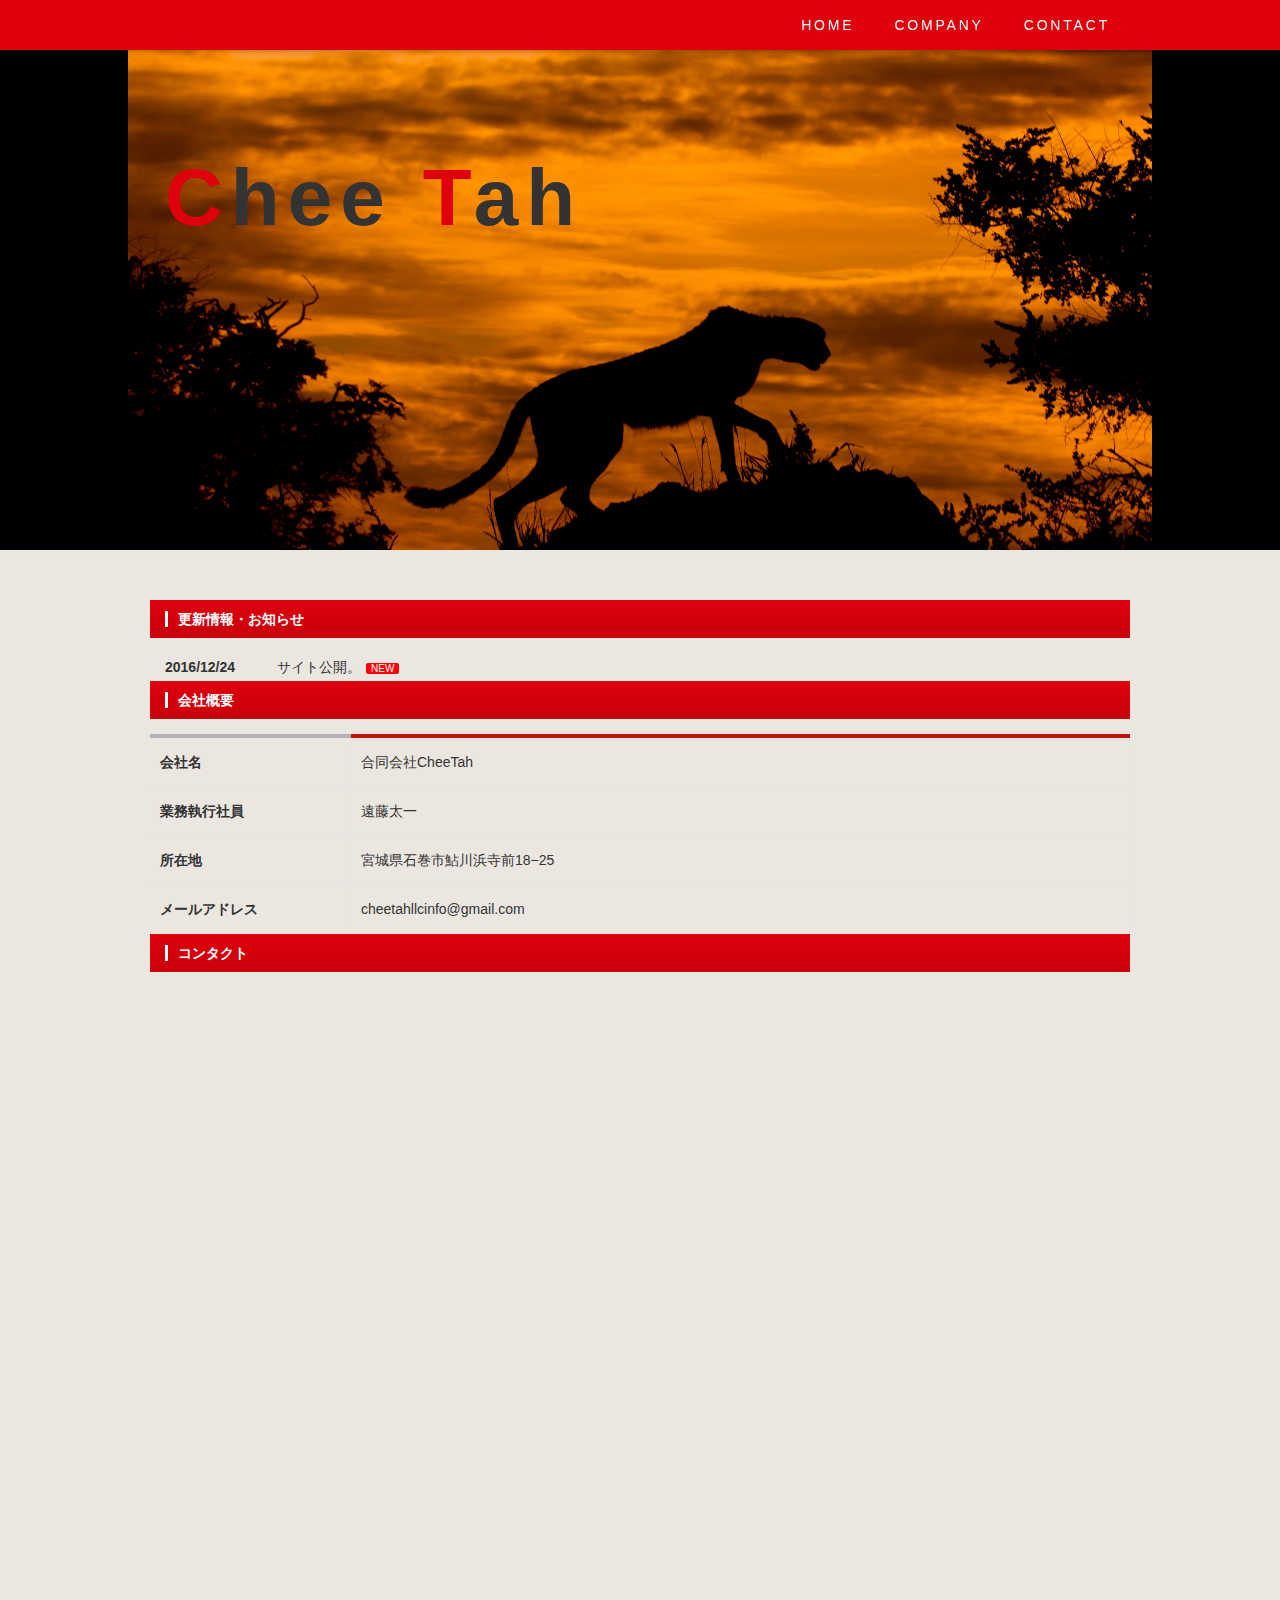
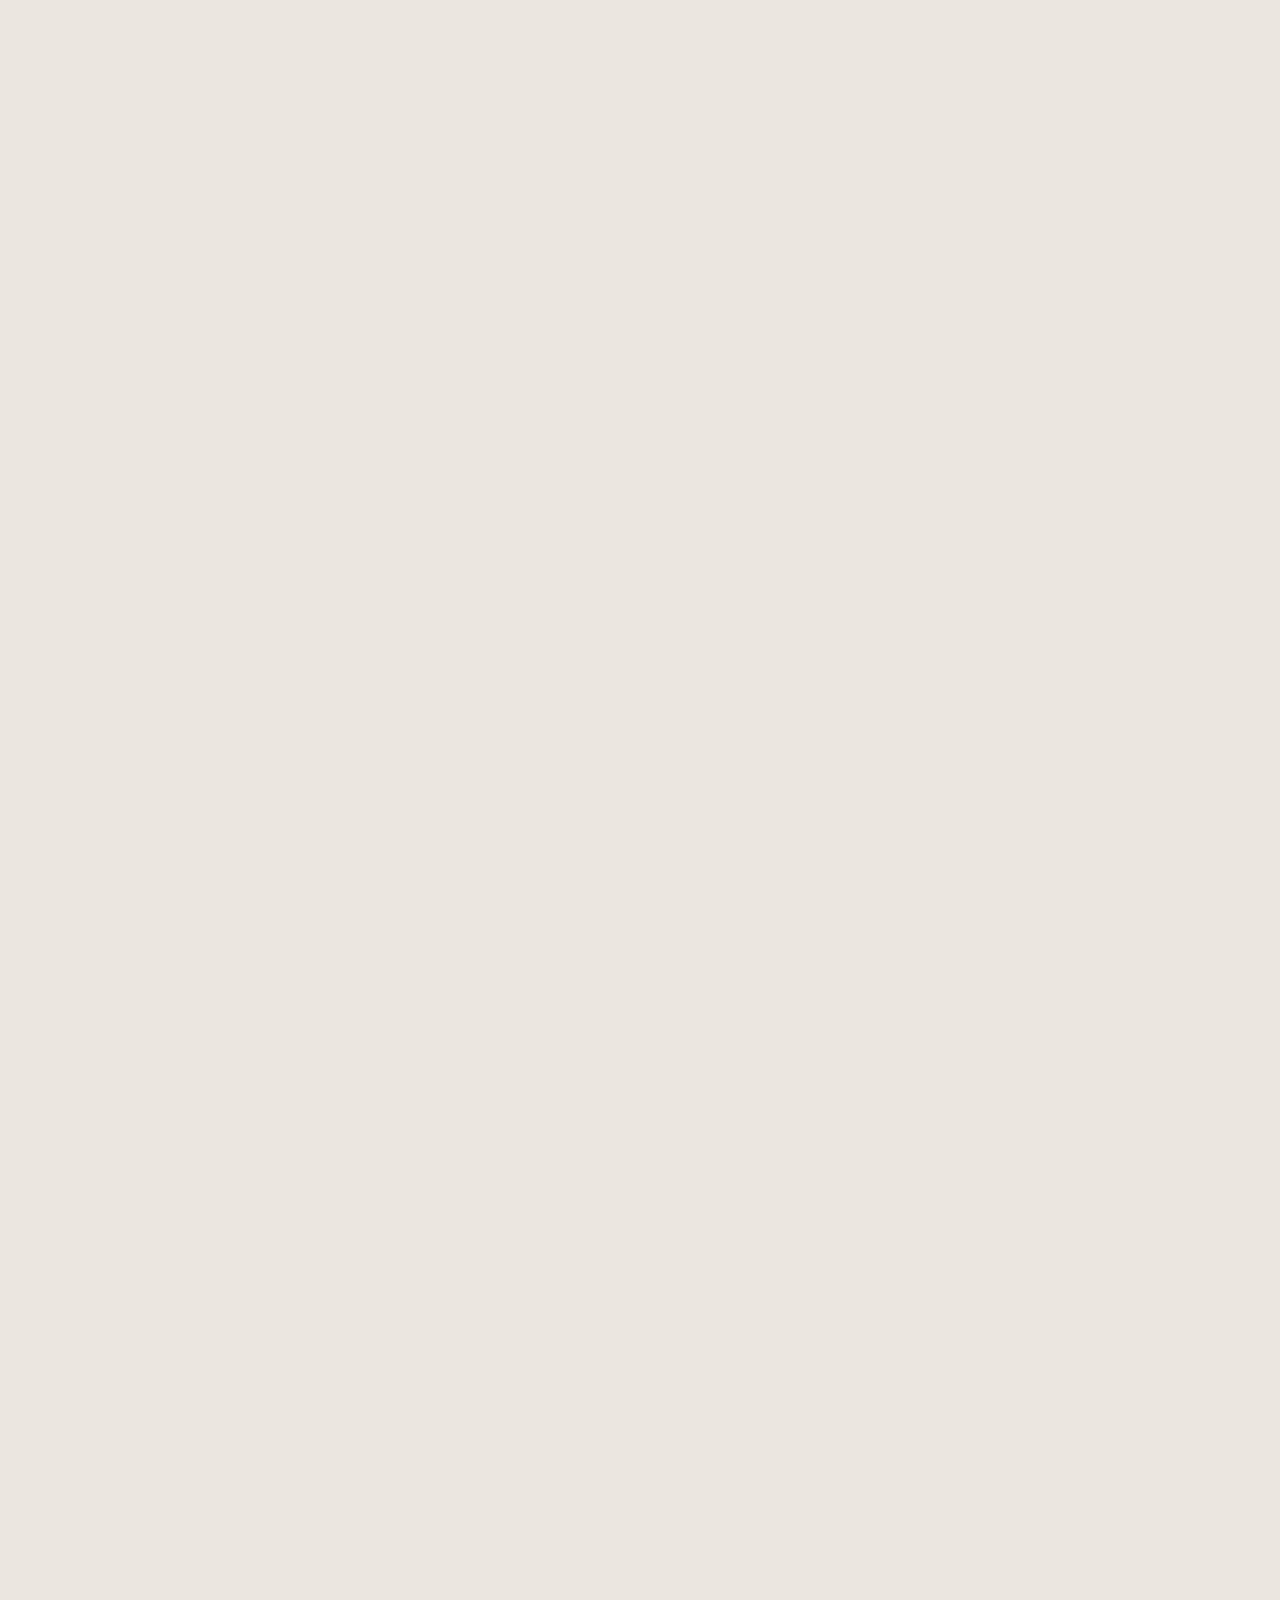
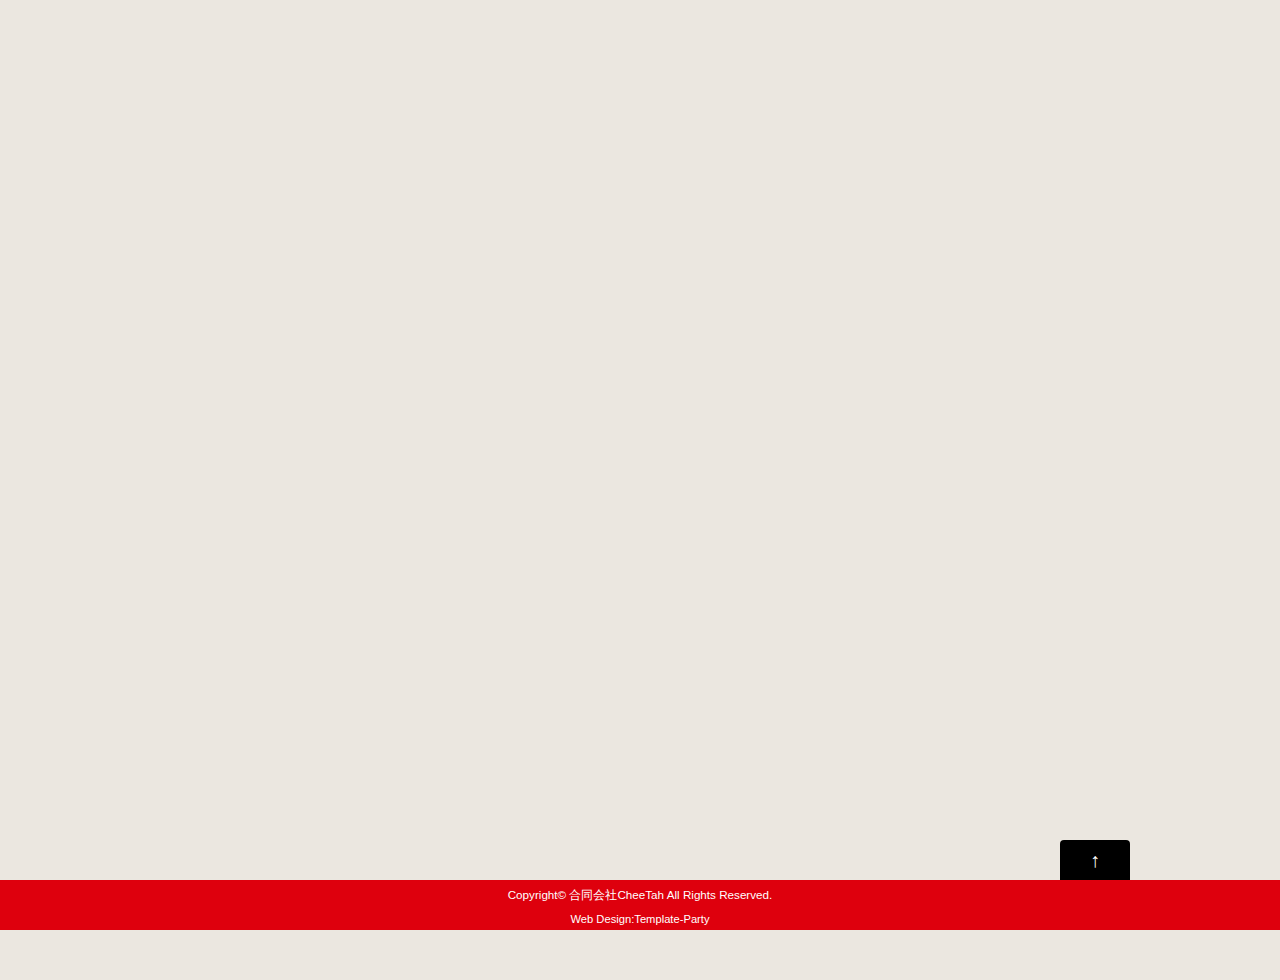
==== index.html @ 685de075 "Responsive test 7" ====
<!DOCTYPE html>
<html lang="ja">
<head>
<meta charset="UTF-8">
<meta http-equiv="X-UA-Compatible" content="IE=edge">
<title>合同会社CheeTah</title>
<meta name="viewport" content="width=device-width, initial-scale=1">
<meta name="description" content="合同会社CheeTah">
<meta name="keywords" content="合同会社CheeTah,遠藤太一">
<link rel="stylesheet" href="css/style.css">
<script type="text/javascript" src="js/openclose.js"></script>
<script type="text/javascript" src="ddmenu_min.js"></script>
<script type="text/javascript" src="http://ajax.googleapis.com/ajax/libs/jquery/1.9.1/jquery.min.js"></script>
<script type="text/javascript">
$(function(){
	$('a[href^=#]').click(function(){
		var speed = 500;
		var href= $(this).attr("href");
		var target = $(href == "#" || href == "" ? 'html' : href);
		var position = target.offset().top;
		$("html, body").animate({scrollTop:position}, speed, "swing");
		return false;
	});
});
</script>
<!--[if lt IE 9]>
<script src="https://oss.maxcdn.com/html5shiv/3.7.2/html5shiv.min.js"></script>
<script src="https://oss.maxcdn.com/respond/1.4.2/respond.min.js"></script>
<![endif]-->
</head>

<body id="top">

<header>
<div class="inner">

<!--PC用メニュー-->
<nav id="menubar">
<ul>
  <li><a href="#top">HOME</a></li>
  <li><a href="#company">COMPANY</a></li>
  <li><a href="#contact">CONTACT</a></li>
</ul>
</nav>
<!--スマホ用メニュー-->
<nav id="menubar-s">
<ul>
<li><a href="#top">HOME</a></li>
<li><a href="#company">COMPANY</a></li>
<li><a href="#contact">CONTACT</a></li>
</ul>
</nav>
</div>
</header>

<div class="contents pt150">
<div class="inner">

<section>

<h1 class="type1">
<span class="color1">C</span>hee
<span class="color1">T</span>ah<br>
</h1>
<br><br><br><br><br><br><br><br>
</section>

</div>
<!--/inner-->
</div>
<!--/contents-->

<div class="contents bg1">
<div class="inner">

<section id="new">
<h2 id="newinfo_hdr" class="close">更新情報・お知らせ</h2>
<dl id="newinfo">
<dt>2016/12/24</dt>
<dd>サイト公開。<span class="newicon">NEW</span></dd>
</dl>
</section>
<div id="company">
         
    <h2>会社概要</h2>
    <table id="company_data">
        <tr>
            <th class="cd_top" width="180">会社名</th>
            <td class="cd_top">合同会社CheeTah</td>
        </tr>
        <tr>
            <th class="cd_name">業務執行社員</th>
            <td class="cd_name">遠藤太一</td>
        </tr>
        <tr>
            <th class="cd_data">所在地</th>
            <td class="cd_data">宮城県石巻市鮎川浜寺前18−25</td>
        </tr>
        <tr>
            <th class="cd_mail">メールアドレス</th>
            <td class="cd_mail">cheetahllcinfo@gmail.com</td>
        </tr>
    </table>
</div>
<div>
    <h2 id="contact">コンタクト</h2>
		<div class="iframe-form">
<iframe id="form" src="https://docs.google.com/forms/d/e/1FAIpQLScCADHuF_qrKogo65eF59sUXB2JTS2idyj0vvr2tQiBnx6QCw/viewform?embedded=true&ttl=0" width="560" height="2500" frameborder="0" marginheight="0" marginwidth="0">読み込んでいます...</iframe></div>
</div>
<br><br><br><br><br><br>
<br><br><br><br><br><br>
<br><br><br><br><br><br>
<!--/inner-->
</div>
<!--/contents-->

<p id="pagetop"><a href="#">↑ </a></p>

<footer>
<small>Copyright&copy; <a href="#top">合同会社CheeTah</a> All Rights Reserved.</small>
<span class="pr"><a href="http://template-party.com/" target="_blank">Web Design:Template-Party</a></span>
</footer>

<!--メニューの３本バー-->
<div id="menubar_hdr" class="close"><span></span><span></span><span></span></div>
<!--メニューの開閉処理条件設定　480px以下-->
<script type="text/javascript">
if (OCwindowWidth() <= 800) {
	open_close("menubar_hdr", "menubar-s");
}
</script>
</body>
</html>
---- css/style.css ----
@charset "utf-8";


/*PC・タブレット・スマホ共通設定
---------------------------------------------------------------------------*/

/*全体の設定
---------------------------------------------------------------------------*/
body {
	margin: 0px;
	padding: 0px;
	color: #333;	/*全体の文字色*/
	font-family:"ヒラギノ角ゴ Pro W3", "Hiragino Kaku Gothic Pro", "メイリオ", Meiryo, Osaka, "ＭＳ Ｐゴシック", "MS PGothic", sans-serif;	/*フォント種類*/
	font-size: 14px;	/*文字サイズ*/
	line-height: 2;		/*行間*/
	background: #fff;	/*背景色*/
	-webkit-text-size-adjust: none;
}
/*トップページの背景画像*/
body#top {
	background: #fff url(../images/mainimg_s.jpg) no-repeat right top;	/*古い端末用*/
	/*background: #fff url(../images/mainimg_l.jpg) no-repeat right top/60%;	/*背景色、背景画像の読み込み、リピートしない、右上に配置、画面に対して60%のサイズで表示*/
    background: #000 url(../images/cheetah.jpg) no-repeat top/80%;
}
h1,h2,h3,h4,h5,p,ul,ol,li,dl,dt,dd,form,figure,form{
	margin: 0px;
	padding: 0px;
}
ul{
	list-style-type: none;
}
img {
	border: none;
	max-width: 100%;
	height: auto;
}
input,textarea,select {
	font-size: 14px;
}
table {
	border-collapse:collapse;
	font-size: 100%;
	border-spacing: 0;
}

/*リンク（全般）設定
---------------------------------------------------------------------------*/
a {
	color: #333;	/*リンクテキストの色*/
}
a:hover {
	color: #de000d;			/*マウスオン時の文字色（全体）*/
	text-decoration: none;	/*マウスオン時に下線を消す設定。残したいならこの１行削除。*/
}

/*ヘッダー（サイトロゴとメニューが入ったブロック）
---------------------------------------------------------------------------*/
/*ヘッダーブロック*/
header {
	width: 100%;
	background: #de000d;	/*背景色*/
	position: fixed;	/*画面上部に固定表示させる設定。不要ならこの１行削除。*/
	height: 50px;	/*ヘッダーの高さ*/
	-webkit-box-shadow: 0px 0px 6px rgba(0,0,0,0.4);	/*影の設定。右・下・ぼかし幅・色(rgba)の設定。rgba値は左３つが色指定(この場合は黒)で最後の小数点が透明度。*/
	box-shadow: 0px 0px 6px rgba(0,0,0,0.4);			/*同上*/
    z-index: 100;
}
/*ロゴ画像の設定*/
header #logo {
	width: 130px;	/*ブロック幅*/
	float: left;	/*左に回りこみ*/
	padding: 10px 10px 0px;	/*「SAMPLE LOGO」の外側にとる余白。色のついた帯とロゴ画像の余白の事。上、左右、下。*/
	background: #000;	/*背景色（古いブラウザ用）*/
	background: -webkit-gradient(linear, left top, left bottom, from(#333), to(#000));	/*グラデーション*/
	background: -webkit-linear-gradient(#333, #000);	/*同上*/
	background: linear-gradient(#333, #000);			/*同上*/
	-webkit-box-shadow: 0px 0px 10px rgba(0,0,0,0.2);	/*影の設定。右・下・ぼかし幅・色(rgba)の設定。rgba値は左３つが色指定(この場合は黒)で最後の小数点が透明度。*/
	box-shadow: 0px 0px 10px rgba(0,0,0,0.2);			/*同上*/
}

/*inner
---------------------------------------------------------------------------*/
.inner {
	width: 980px;	/*幅*/
	margin: 0 auto;
}

/*メニュー
---------------------------------------------------------------------------*/
/*メニューブロックの設定*/
#menubar {
	float: right;	/*右寄せ*/
	margin-top: 11px;	/*上下バランスを取る為、上に少しスペースをとる。*/
}
/*メニュー１個あたりの設定*/
#menubar li {
	float: left;	/*左に回りこみ*/
	letter-spacing: 0.2em;	/*文字間隔を少し広くとる設定。通常がいいならこの行削除。*/
}
#menubar a {
	display: block;
	color: #fff;	/*文字色*/
	text-decoration: none;
	padding: 0px 20px;	/*上下、左右へとる余白*/
	-webkit-transition: 0.5s;	/*マウスオン時の移り変わるまでの時間設定。0.5秒。*/
	transition: 0.5s;			/*同上*/
}
/*マウスオン時*/
#menubar a:hover {
	color: #000;	/*文字色*/
}
/*スマホ用メニューを表示させない*/
#menubar-s {
	display: none;
}
/*３本バーアイコンを表示させない*/
#menubar_hdr {
	display: none;
}

/*ドロップダウンメニュー用
---------------------------------------------------------------------------*/
/*ドロップダウンブロックの設定*/
#menubar ul.ddmenu {
	position:absolute;
	visibility: hidden;
}
/*メニュー１個あたりの設定*/
#menubar ul.ddmenu li {
	float: none;
}
#menubar ul.ddmenu li a {
	padding: 3px 0px 3px 10px;	/*メニュー内余白。上、右、下、左。*/
	background: #000;	/*背景色*/
	color: #fff;	/*文字色*/
	width: 150px;	/*メニュー幅*/
	margin-bottom: 5px;	/*メニュー同士にあけるスペース*/
	margin-left: 15px;
}
/*マウスオン時の設定*/
#menubar ul.ddmenu li a:hover {
	background: #333;	/*背景色*/
	color: #fff;	/*文字色*/
}

/*contents
---------------------------------------------------------------------------*/
.contents {
	clear: both;
	width: auto;
	padding: 50px 0px;
}
/*コンテンツのh2タグの設定*/
.contents h2 {
	clear: both;
	margin-bottom: 15px;
	font-size: 100%;
	color: #FFF;		/*文字色*/
	background: #000;	/*背景色（古いブラウザ用）*/
	background: -webkit-gradient(linear, left top, left bottom, from(#de000d), to(#c8000c));	/*グラデーション*/
	background: -webkit-linear-gradient(#de000d, #c8000c);	/*同上*/
	background: linear-gradient(#de000d, #c8000c);			/*同上*/
	padding: 5px 15px;	/*上下、左右への余白*/
}
/*コンテンツのh2タグの１文字目への設定*/
.contents h2::first-letter {
	border-left: 3px solid #fff;	/*左側のアクセント用ラインの幅、線種、色*/
	padding-left: 10px;	/*アクセントラインと文字の間にとる余白*/
}
/*コンテンツのh3タグの設定*/
.contents h3 {
	clear: both;
	margin-bottom: 15px;
	font-size: 100%;
	background: #FFF;	/*背景色（古いブラウザ用）*/
	background: -webkit-gradient(linear, left top, left bottom, from(#FFF), to(#ededed));	/*グラデーション*/
	background: -webkit-linear-gradient(#FFF, #ededed);	/*同上*/
	background: linear-gradient(#FFF, #ededed);			/*同上*/
	padding: 4px 15px;	/*上下、左右への余白*/
	border: 1px solid #bcbcbc;	/*枠線の幅、線種、色*/
}
/*コンテンツのh3タグの１文字目への設定*/
.contents h3::first-letter {
	border-left: 3px solid #000;	/*左側のアクセント用ラインの幅、線種、色*/
	padding-left: 10px;	/*アクセントラインと文字の間にとる余白*/
}
/*コンテンツの段落タグ設定*/
.contents p {
	padding: 10px 15px 15px;	/*上、左右、下への余白*/
}
.contents p + p {
	padding-top: 0px;
}
.contents h2 + p,
.contents h3 + p {
	padding-top: 0px;
	margin-top: -5px;
}

/*SERVICEページの各ブロック
---------------------------------------------------------------------------*/
/*各ボックスの設定*/
.contents section.list {
	position: relative;
	overflow: hidden;
	background: #f6f4f0;	/*背景色*/
	border: 1px solid #ccc;	/*枠線の幅、線種、色*/
	margin-bottom: 15px;	/*ボックス同士にとるスペース*/
}
.contents section.list a {
	text-decoration: none;
	display: block;
	overflow: hidden;
	padding: 15px;	/*ボックス内の余白*/
}
/*マウスオン時のボックス*/
.contents section.list a:hover {
	background: #fff;	/*背景色*/
}
/*ボックス内の段落タグ設定*/
.contents section.list p {
	padding: 0px;
	margin-left: 24%;	/*左側の写真幅とのバランスをとって設定*/
}
/*ボックス内の写真設定*/
.contents section.list figure img {
	float: left;	/*画像を左へ回り込み*/
	width: 20%;		/*写真の幅*/
	padding: 0.5%;			/*余白*/
	border: 1px solid #CCC;	/*枠線の幅、線種、色*/
	background: #fff;	/*背景色。写真と写真の枠線との間に出る色。*/
}
/*ボックス内のh4タグ設定*/
.contents section.list h4 {
	font-size: 18px !important;
	margin-bottom: 10px;
	margin-left: 24%;	/*左側の写真幅とのバランスをとって設定*/
}

/*main
---------------------------------------------------------------------------*/
.main {
	float: right;	/*右に回りこみ*/
	width: 700px;	/*メインコンテンツ幅*/
}

/*sub
---------------------------------------------------------------------------*/
.sub {
	float: left;	/*左に回りこみ*/
	width: 230px;	/*サブコンテンツ幅*/
}
/*subコンテンツ内のh2タグ設定*/
.sub h2 {
	background: none;
	margin-bottom: 0px;
	color: #333;	/*文字色*/
	padding: 0px 0px 10px;
}
/*subコンテンツのh2タグの１文字目への設定*/
.sub h2::first-letter {
	border-left: 3px solid #b5b5b5;	/*左側のアクセント用ラインの幅、線種、色*/
}

/*サブコンテンツ内のメニュー
---------------------------------------------------------------------------*/
/*メニュー全体の設定*/
.sub ul.submenu {
	margin-bottom: 15px;	/*メニューブロックの下に空けるスペース*/
	border-top: solid 1px #e4e4e4;	/*上の線の線種、幅、色*/
}
/*メニュー１個ごとの設定*/
.sub ul.submenu li {
	background: #fff;	/*背景色*/
	border-bottom: solid 1px #e4e4e4;	/*下の線の線種、幅、色*/
}
.sub ul.submenu li a {
	text-decoration: none;
	display: block;
	padding: 2px 10px;	/*メニュー内の余白。上下、左右への設定。*/
}

/*サブコンテンツ内のbox1
---------------------------------------------------------------------------*/
.sub .box1 {
	padding: 15px;			/*ボックス内の余白*/
	margin-bottom: 15px;	/*ボックスの下に空けるスペース*/
	background: #f7f7f7;	/*背景色*/
	border: solid 1px #e4e4e4;	/*線の線種、幅、色*/
}
/*box1内のメニューの設定*/
.sub .box1 ul.submenu {
	margin-bottom: 0px;
}

/*トップページ内「更新情報・お知らせ」ブロック
---------------------------------------------------------------------------*/
/*ブロック全体の設定*/
#new dl{
	padding-left: 15px;
}
/*日付設定*/
#new dt {
	font-weight: bold;	/*太字にする設定。標準がいいならこの行削除。*/
	float: left;
	width: 8em;
}
/*記事設定*/
#new dd {
	padding-left: 8em;
}

/*フッター設定
---------------------------------------------------------------------------*/
footer {
	clear: both;
	text-align: center;
	background: #de000d;	/*背景色*/
	color: #fff;		/*文字色*/
}
footer .pr {
	display: block;
	font-size: 80%;
}
footer a {
	text-decoration: none !important;
	color: #fff;
}

/*テーブル１
---------------------------------------------------------------------------*/
.ta1 {
	width: 100%;
	margin-bottom: 15px;
}
.ta1, .ta1 td, .ta1 th {
	border: 1px solid #CCC;	/*テーブルの枠線の幅、線種、色*/
	line-height: 2;
}
/*テーブル１行目に入った見出し部分*/
.ta1 th.tamidashi {
	width: auto;
	text-align: left;
	color: #FFF;	/*文字色*/
	background: #333;	/*背景色（古いブラウザ用）*/
	background: -webkit-gradient(linear, left top, left bottom, from(#4b4b4b), to(#333));	/*グラデーション*/
	background: -webkit-linear-gradient(#4b4b4b, #333);	/*同上*/
	background: linear-gradient(#4b4b4b, #333);			/*同上*/
}
/*テーブル内の左側*/
.ta1 th {
	width: 140px;
	padding: 10px;
	text-align: center;
	background: #f0f0f0;	/*背景色*/
}
/*テーブル内の右側*/
.ta1 td {
	padding: 10px;
}

/*PAGE TOP設定
---------------------------------------------------------------------------*/
#pagetop {
	clear: both;
	width: 980px;
	margin: 0 auto;
	padding-top: 40px;
}
#pagetop a {
	color: #FFF;		/*文字色*/
	font-size: 20px;	/*文字サイズ*/
	padding: 0px 30px;
	background: #000;	/*背景色*/
	text-decoration: none;
	text-align: center;
	display: block;
	float: right;
	border-radius: 4px 4px 0px 0px;
}
/*マウスオン時*/
#pagetop a:hover {
	background-color: #666;	/*背景色*/
	color: #FFF;			/*文字色*/
}

/*その他
---------------------------------------------------------------------------*/
.look {
	background: #000;
	border-radius: 4px;
	color: #fff;
	padding: 5px;
}
.mb15,
.mb1em {
	margin-bottom: 15px;
}
.clear {
	clear: both;
}
ul.disc {
	padding: 0em 25px 1em;
	list-style: disc;
}
.color1 {
	color: #de000d;
}
.pr {
	font-size: 10px;
}
.btn {
	font-size: 13px;
}
.wl {
	width: 96%;
}
.ws {
	width: 50%;
}
.c {
	text-align: center;
}
.r {
	text-align: right;
}
.newicon {
	background: #F00;
	color: #FFF;
	font-size: 10px;
	padding: 0px 5px;
	border-radius: 2px;
	margin: 0px 5px;
}
.bg1  {
	background: #ebe7e0;
	overflow: hidden;
}
.pt150 {
	padding-top: 150px !important;
}
/*トップページで使っている大きな文字*/
h1.type1 {
	font-size: 80px;
	line-height: 1.2;
	letter-spacing: 0.1em;
	margin-bottom: 30px;
	padding-left: 15px;
}



/*ここからタブレット用（481px～800px）環境の設定
---------------------------------------------------------------------------*/
/*表示を切り替えるウィンドウサイズの指定*/
@media (min-width:481px) and (max-width:800px){

/*全体の設定
---------------------------------------------------------------------------*/
/*トップページの背景画像*/
body#top {
	background: #fff url(../images/mainimg_s.jpg) no-repeat right 80px/60%;
}

/*ヘッダー（サイトロゴとメニューが入ったブロック）
---------------------------------------------------------------------------*/
/*ヘッダーブロック*/
header {
	position: static;
	height: 80px;	/*ヘッダーの高さ*/
}

/*ドロップダウンメニュー用
---------------------------------------------------------------------------*/
ul.ddmenu {
	display: none;	/*ドロップダウンメニューを表示させない*/
}

/*メニュー
---------------------------------------------------------------------------*/
/*スマホ用メニューを非表示から表示に切り替える*/
#menubar-s {
	display: block;
	position: absolute;
	top: 110px;	/*画面の上から110pxの場所に配置*/
	left: 0px;	/*画面の左から0pxの場所に配置*/
	width: 100%;
	z-index: 102;
	border-top: 1px solid #fff;	/*上の線の幅、線種、色*/
}
/*メニュー１個あたりの設定*/
#menubar-s li {
	float: left;
	width: 50%;
	border-bottom: 1px solid #fff;	/*下線の幅、線種、色*/
	box-sizing: border-box;
	-moz-box-sizing: border-box;
	-webkit-box-sizing: border-box;
}
#menubar-s li:nth-child(even)  {
	border-left: 1px solid #fff;	/*偶数番目のメニューのみ左側に線をいれる*/
}
#menubar-s a {
	display: block;
	height: 70px;		/*メニューの高さ*/
	line-height: 70px;	/*メニューの高さ*/
	text-decoration: none;
	background: #000;	/*メニューの背景色*/
	color: #fff;		/*文字色*/
	box-sizing: border-box;
	-moz-box-sizing: border-box;
	-webkit-box-sizing: border-box;
}
/*メニューのテキストの前に入れる文字*/
#menubar-s a::before {
	content: "→";	/*「→」と入れる*/
	padding-right: 10px;	/*「→」と文字の間に空ける余白*/
	padding-left: 10px;
}
/*PC用メニューを非表示にする*/
#menubar {
	display: none;
}

/*３本バーアイコン設定
---------------------------------------------------------------------------*/
/*３本バーブロック*/
#menubar_hdr {
	display: block;
	position: absolute;
	top: 18px;		/*上から18pxの場所に配置*/
	right: 10px;	/*右から10pxの場所に配置*/
	width: 30px;	/*幅*/
	border: 1px solid #FFF;	/*枠線の幅、線種、色*/
	border-radius: 4px;	/*角丸のサイズ*/
	padding: 12px 10px 5px;	/*上、左右、下へのボックス内余白*/
    z-index: 101;
}
/*３本のバー（1本あたり）*/
#menubar_hdr span {
	display: block;
	border-top: 2px solid #FFF;	/*枠線の幅、線種、色*/
	border-radius: 2px;	/*角丸のサイズ*/
	margin-bottom: 7px;	/*バー同士の余白*/
}

/*inner
---------------------------------------------------------------------------*/
.inner {
	width: auto;
	margin: 0 10px;
}

/*contents
---------------------------------------------------------------------------*/
.contents {
	padding: 10px 0px;
}

/*main,subコンテンツ
---------------------------------------------------------------------------*/
.main, .sub {
	float: none;
	width: auto;
}

/*PAGE TOP設定
---------------------------------------------------------------------------*/
#pagetop {
	width: auto;
	margin-right: 10px;
}

/*その他
---------------------------------------------------------------------------*/
.pt150 {
	padding-top: 30px !important;
}
/*トップページで使っている大きな文字*/
h1.type1 {
	font-size: 50px;
}

}


/*ここからスマートフォン用（480px以下）環境の設定
---------------------------------------------------------------------------*/
/*表示を切り替えるウィンドウサイズの指定*/
@media (max-width : 480px){

/*全体の設定
---------------------------------------------------------------------------*/
/*トップページの背景画像*/
body#top {
	background: #fff url(../images/mainimg_s.jpg) no-repeat right 80px/60%;
}

/*ヘッダー（サイトロゴとメニューが入ったブロック）
---------------------------------------------------------------------------*/
/*ヘッダーブロック*/
header {
	position: static;
	height: 80px;	/*ヘッダーの高さ*/
}

/*ドロップダウンメニュー用
---------------------------------------------------------------------------*/
ul.ddmenu {
	display: none;	/*ドロップダウンメニューを表示させない*/
}

/*メニュー
---------------------------------------------------------------------------*/
/*スマホ用メニューを非表示から表示に切り替える*/
#menubar-s {
	display: block;
	position: absolute;
	top: 110px;	/*画面の上から110pxの場所に配置*/
	left: 0px;	/*画面の左から0pxの場所に配置*/
	width: 100%;
	z-index: 102;
}
/*メニュー１個あたりの設定*/
#menubar-s a {
	display: block;
	text-decoration: none;
	background: #000;	/*メニューの背景色*/
	color: #fff;	/*文字色*/
	padding: 20px;		/*メニュー内の余白*/
	border-bottom: 1px solid #fff;	/*下線の幅、線種、色*/
}
/*１つ目のメニューの設定*/
#menubar-s li:first-child a {
	border-top: 1px solid #fff;	/*上に入れる線の幅、線種、色*/
}
/*メニューのテキストの前に入れる文字*/
#menubar-s a::before {
	content: "→";	/*「→」と入れる*/
	padding-right: 10px;	/*「→」と文字の間に空ける余白*/
}
/*PC用メニューを非表示にする*/
#menubar {
	display: none;
}

/*３本バーアイコン設定
---------------------------------------------------------------------------*/
/*３本バーブロック*/
#menubar_hdr {
	display: block;
	position: absolute;
	top: 18px;		/*上から18pxの場所に配置*/
	right: 10px;	/*右から10pxの場所に配置*/
	width: 30px;	/*幅*/
	border: 1px solid #FFF;	/*枠線の幅、線種、色*/
	border-radius: 4px;	/*角丸のサイズ*/
	padding: 12px 10px 5px;	/*上、左右、下へのボックス内余白*/
    z-index: 101;
}
/*３本のバー（1本あたり）*/
#menubar_hdr span {
	display: block;
	border-top: 2px solid #FFF;	/*枠線の幅、線種、色*/
	border-radius: 2px;	/*角丸のサイズ*/
	margin-bottom: 7px;	/*バー同士の余白*/
}

/*inner
---------------------------------------------------------------------------*/
.inner {
	width: auto;
	margin: 0 10px;
}

/*contents
---------------------------------------------------------------------------*/
.contents {
	padding: 10px 0px;
}

/*SERVICEページの各ブロック
---------------------------------------------------------------------------*/
/*ボックス内の段落タグ設定*/
.contents section.list p {
	margin-left: 0;
}
/*ボックス内の写真設定*/
.contents section.list figure img {
	float: none;
	width: 100%;
	box-sizing: border-box;
	-moz-box-sizing: border-box;
	-webkit-box-sizing: border-box;
}
/*ボックス内のh4タグ設定*/
.contents section.list h4 {
	margin-left: 0;
}

/*main,subコンテンツ
---------------------------------------------------------------------------*/
.main, .sub {
	float: none;
	width: auto;
}

/*トップページ内「更新情報・お知らせ」ブロック
---------------------------------------------------------------------------*/
/*日付設定*/
#new dt {
	float: none;
	width: auto;
}
/*記事設定*/
#new dd {
	padding-left: 0;
}

/*テーブル１
---------------------------------------------------------------------------*/
.ta1 {
	width: 100%;
}
/*テーブル内の左側*/
.ta1 th{
	width: 100px;
	padding: 2px;
}
/*テーブル内の右側*/
.ta1 td{
	width: auto;
	padding: 2px;
}

/*PAGE TOP設定
---------------------------------------------------------------------------*/
#pagetop {
	width: auto;
	margin-right: 10px;
}

/*その他
---------------------------------------------------------------------------*/
.ws {
	width: 96%;
}
.pt150 {
	padding-top: 30px !important;
}
/*トップページで使っている大きな文字*/
h1.type1 {
	font-size: 30px;
}

}
/*  自作  */
table#company_data{
	width: 100%;
	border-collapse: collapse;
}
th.cd_top{
    border-top: #b3b3b3 4px solid;
}
th.cd_top .cd_name .cd_data .cd_mail{
	border-bottom: #e3e3e3 1px solid;
	border-left: #e3e3e3 1px solid;
	text-align: left;
	background: #f7f7f7;
	padding: 10px;
	font-weight: normal;
}
td.cd_top{
    border-top:#be1309 4px solid;
}
.cd_top,.cd_name,.cd_data,.cd_mail{
	border-bottom: #e3e3e3 1px solid;
	border-right: #e3e3e3 1px solid;
	text-align: left;
	padding: 10px;
}
#form {
	text-align: center;
}
.iframe-form {
	width:100%;
	height:100%;
}
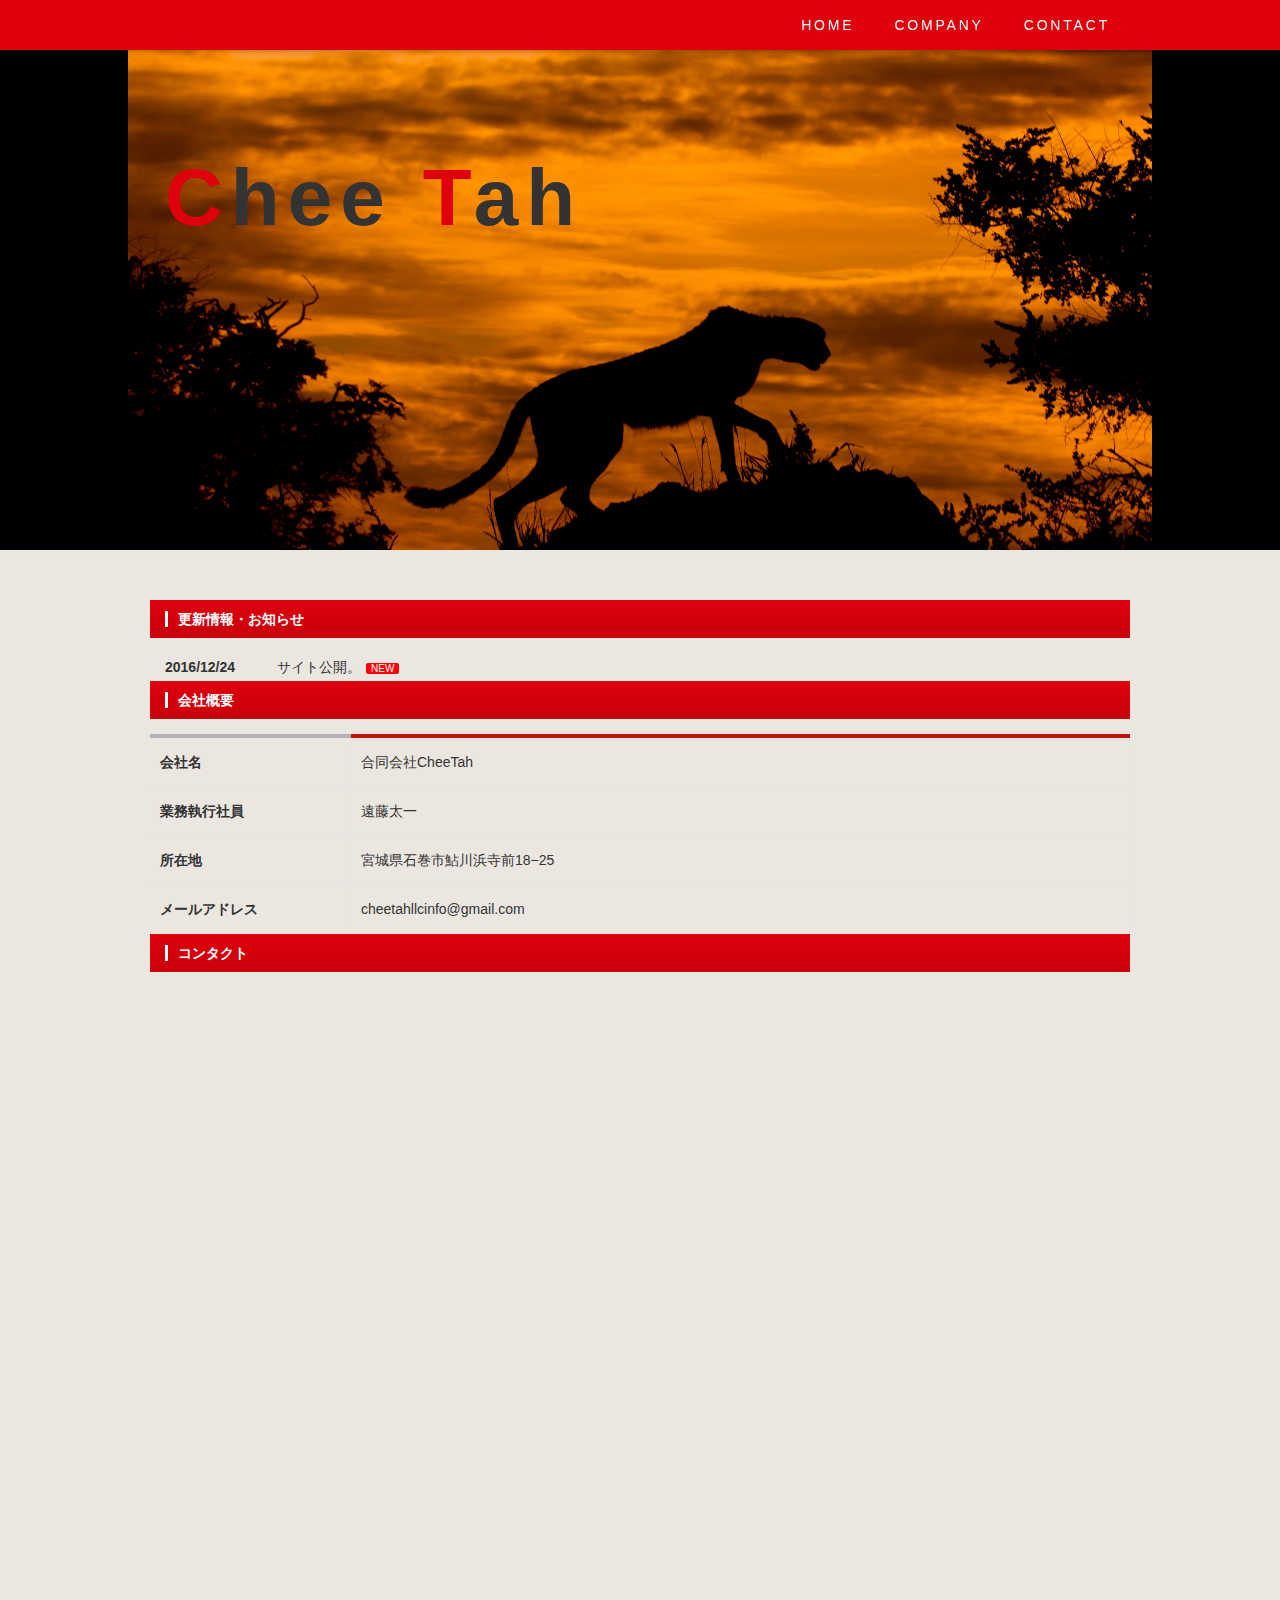
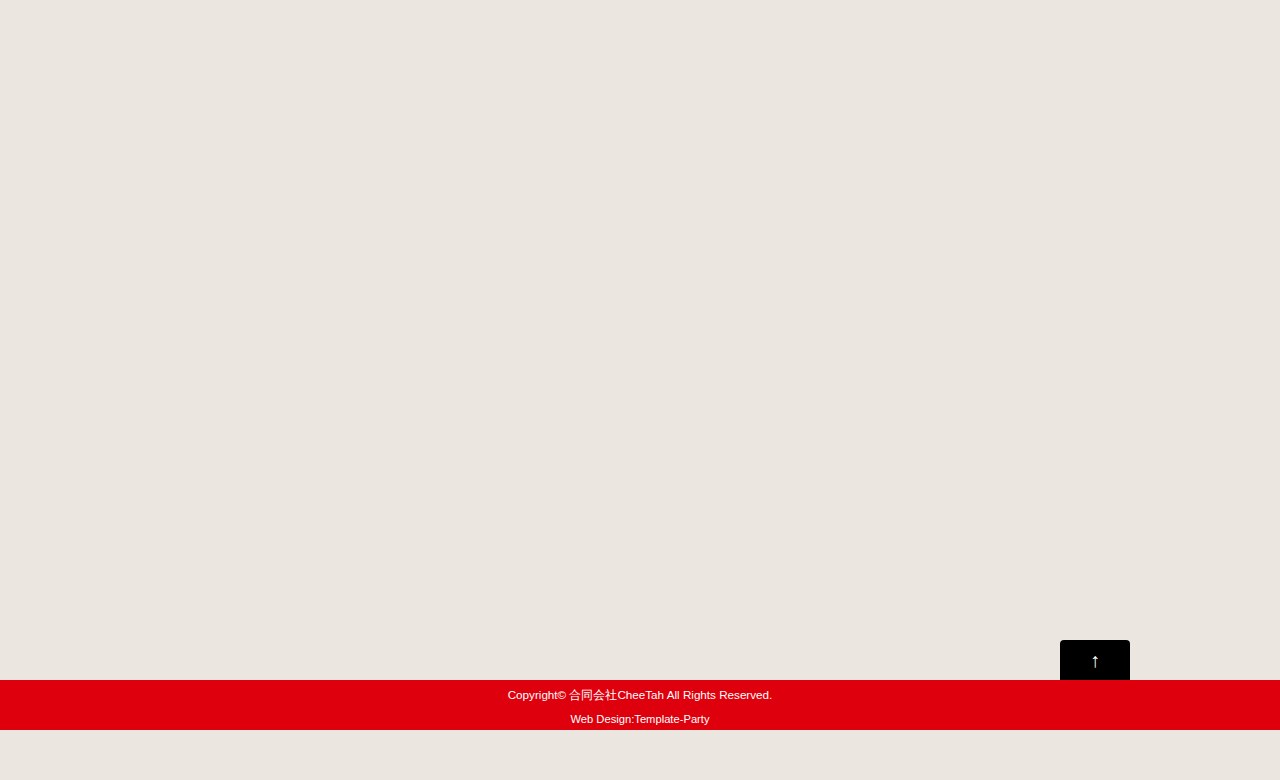
==== commit 00de0d86: "Responsive test 8" ====
--- a/index.html
+++ b/index.html
@@ -105,7 +105,7 @@
 <div>
     <h2 id="contact">コンタクト</h2>
 		<div class="iframe-form">
-<iframe id="form" src="https://docs.google.com/forms/d/e/1FAIpQLScCADHuF_qrKogo65eF59sUXB2JTS2idyj0vvr2tQiBnx6QCw/viewform?embedded=true&ttl=0" width="560" height="2500" frameborder="0" marginheight="0" marginwidth="0">読み込んでいます...</iframe></div>
+<iframe id="form" src="https://docs.google.com/forms/d/e/1FAIpQLScCADHuF_qrKogo65eF59sUXB2JTS2idyj0vvr2tQiBnx6QCw/viewform?embedded=true&ttl=0" width="560" height="700" frameborder="0" marginheight="0" marginwidth="0">読み込んでいます...</iframe></div>
 </div>
 <br><br><br><br><br><br>
 <br><br><br><br><br><br>
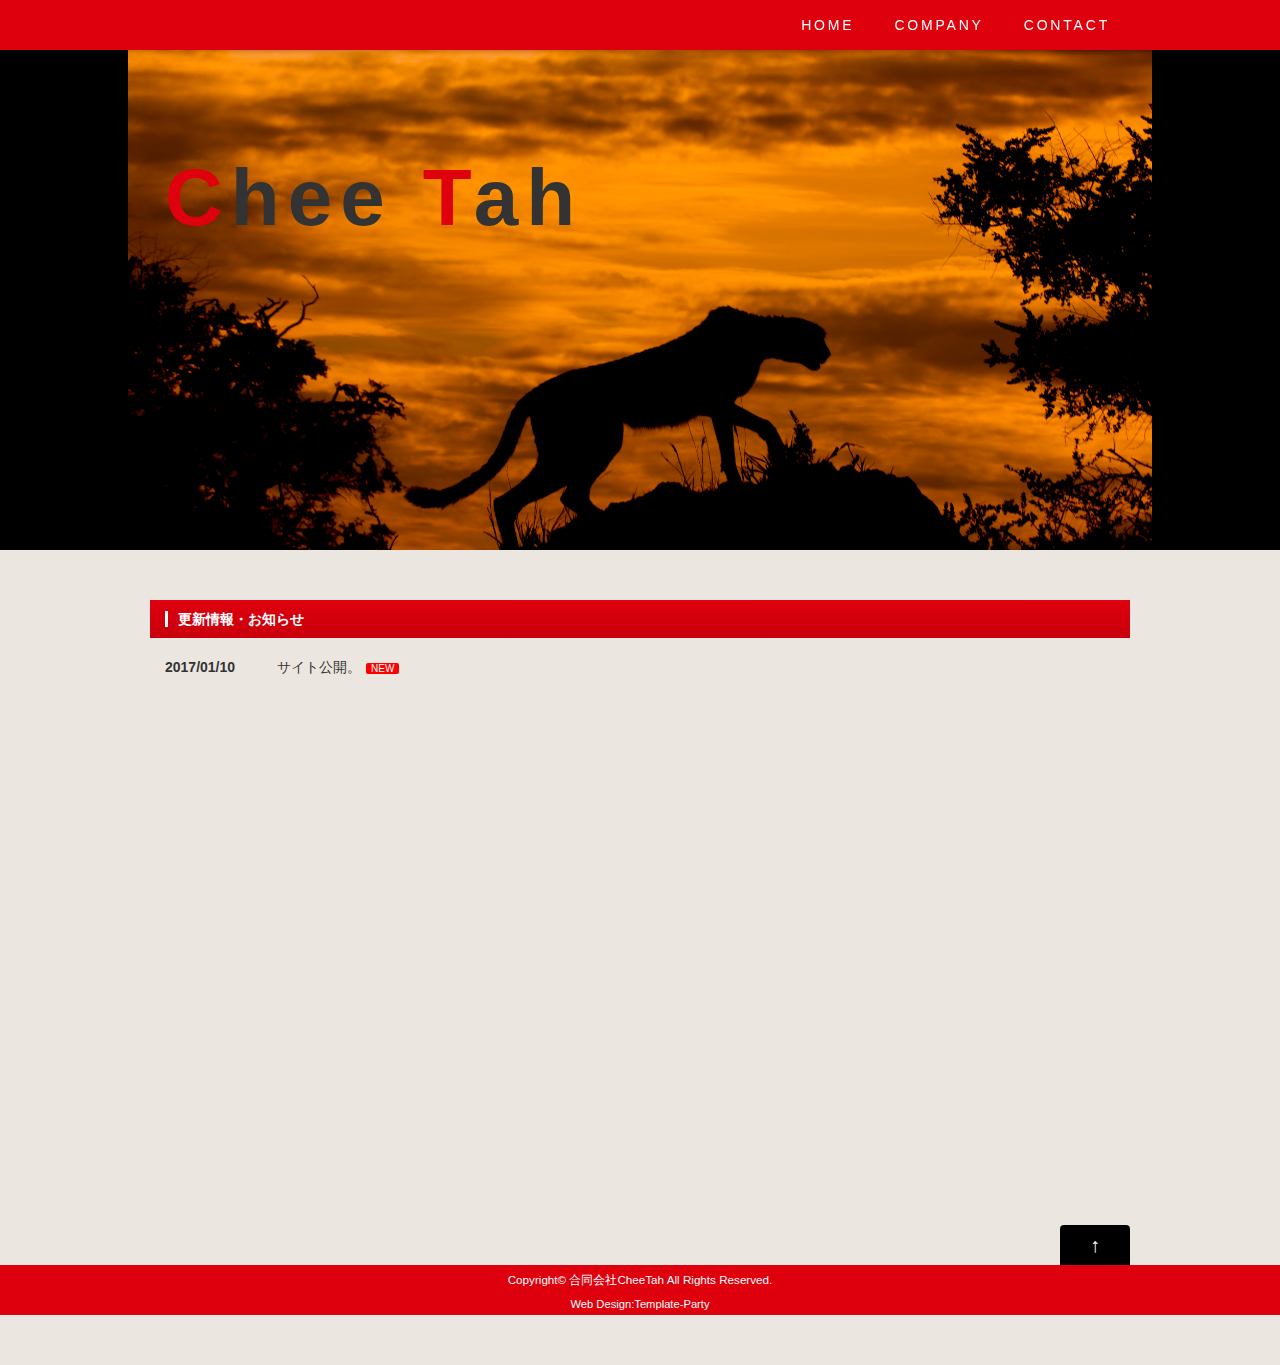
==== commit d66a27f5: "てすと" ====
--- a/index.html
+++ b/index.html
@@ -37,20 +37,20 @@
 <!--PC用メニュー-->
 <nav id="menubar">
 <ul>
-  <li><a href="#top">HOME</a></li>
-  <li><a href="#company">COMPANY</a></li>
-  <li><a href="#contact">CONTACT</a></li>
+<li><a href="./index.html">HOME</a></li>
+<li><a href="./company.html">COMPANY</a></li>
+<li><a href="./contact.html">CONTACT</a></li>
 </ul>
 </nav>
 <!--スマホ用メニュー-->
 <nav id="menubar-s">
 <ul>
-<li><a href="#top">HOME</a></li>
-<li><a href="#company">COMPANY</a></li>
-<li><a href="#contact">CONTACT</a></li>
+<li><a href="./index.html">HOME</a></li>
+<li><a href="./company.html">COMPANY</a></li>
+<li><a href="./contact.html">CONTACT</a></li>
 </ul>
-</nav>
-</div>
+    </nav>
+    </div>
 </header>
 
 <div class="contents pt150">
@@ -76,37 +76,11 @@
 <section id="new">
 <h2 id="newinfo_hdr" class="close">更新情報・お知らせ</h2>
 <dl id="newinfo">
-<dt>2016/12/24</dt>
+<dt>2017/01/10</dt>
 <dd>サイト公開。<span class="newicon">NEW</span></dd>
 </dl>
 </section>
-<div id="company">
-         
-    <h2>会社概要</h2>
-    <table id="company_data">
-        <tr>
-            <th class="cd_top" width="180">会社名</th>
-            <td class="cd_top">合同会社CheeTah</td>
-        </tr>
-        <tr>
-            <th class="cd_name">業務執行社員</th>
-            <td class="cd_name">遠藤太一</td>
-        </tr>
-        <tr>
-            <th class="cd_data">所在地</th>
-            <td class="cd_data">宮城県石巻市鮎川浜寺前18−25</td>
-        </tr>
-        <tr>
-            <th class="cd_mail">メールアドレス</th>
-            <td class="cd_mail">cheetahllcinfo@gmail.com</td>
-        </tr>
-    </table>
-</div>
-<div>
-    <h2 id="contact">コンタクト</h2>
-		<div class="iframe-form">
-<iframe id="form" src="https://docs.google.com/forms/d/e/1FAIpQLScCADHuF_qrKogo65eF59sUXB2JTS2idyj0vvr2tQiBnx6QCw/viewform?embedded=true&ttl=0" width="560" height="700" frameborder="0" marginheight="0" marginwidth="0">読み込んでいます...</iframe></div>
-</div>
+
 <br><br><br><br><br><br>
 <br><br><br><br><br><br>
 <br><br><br><br><br><br>
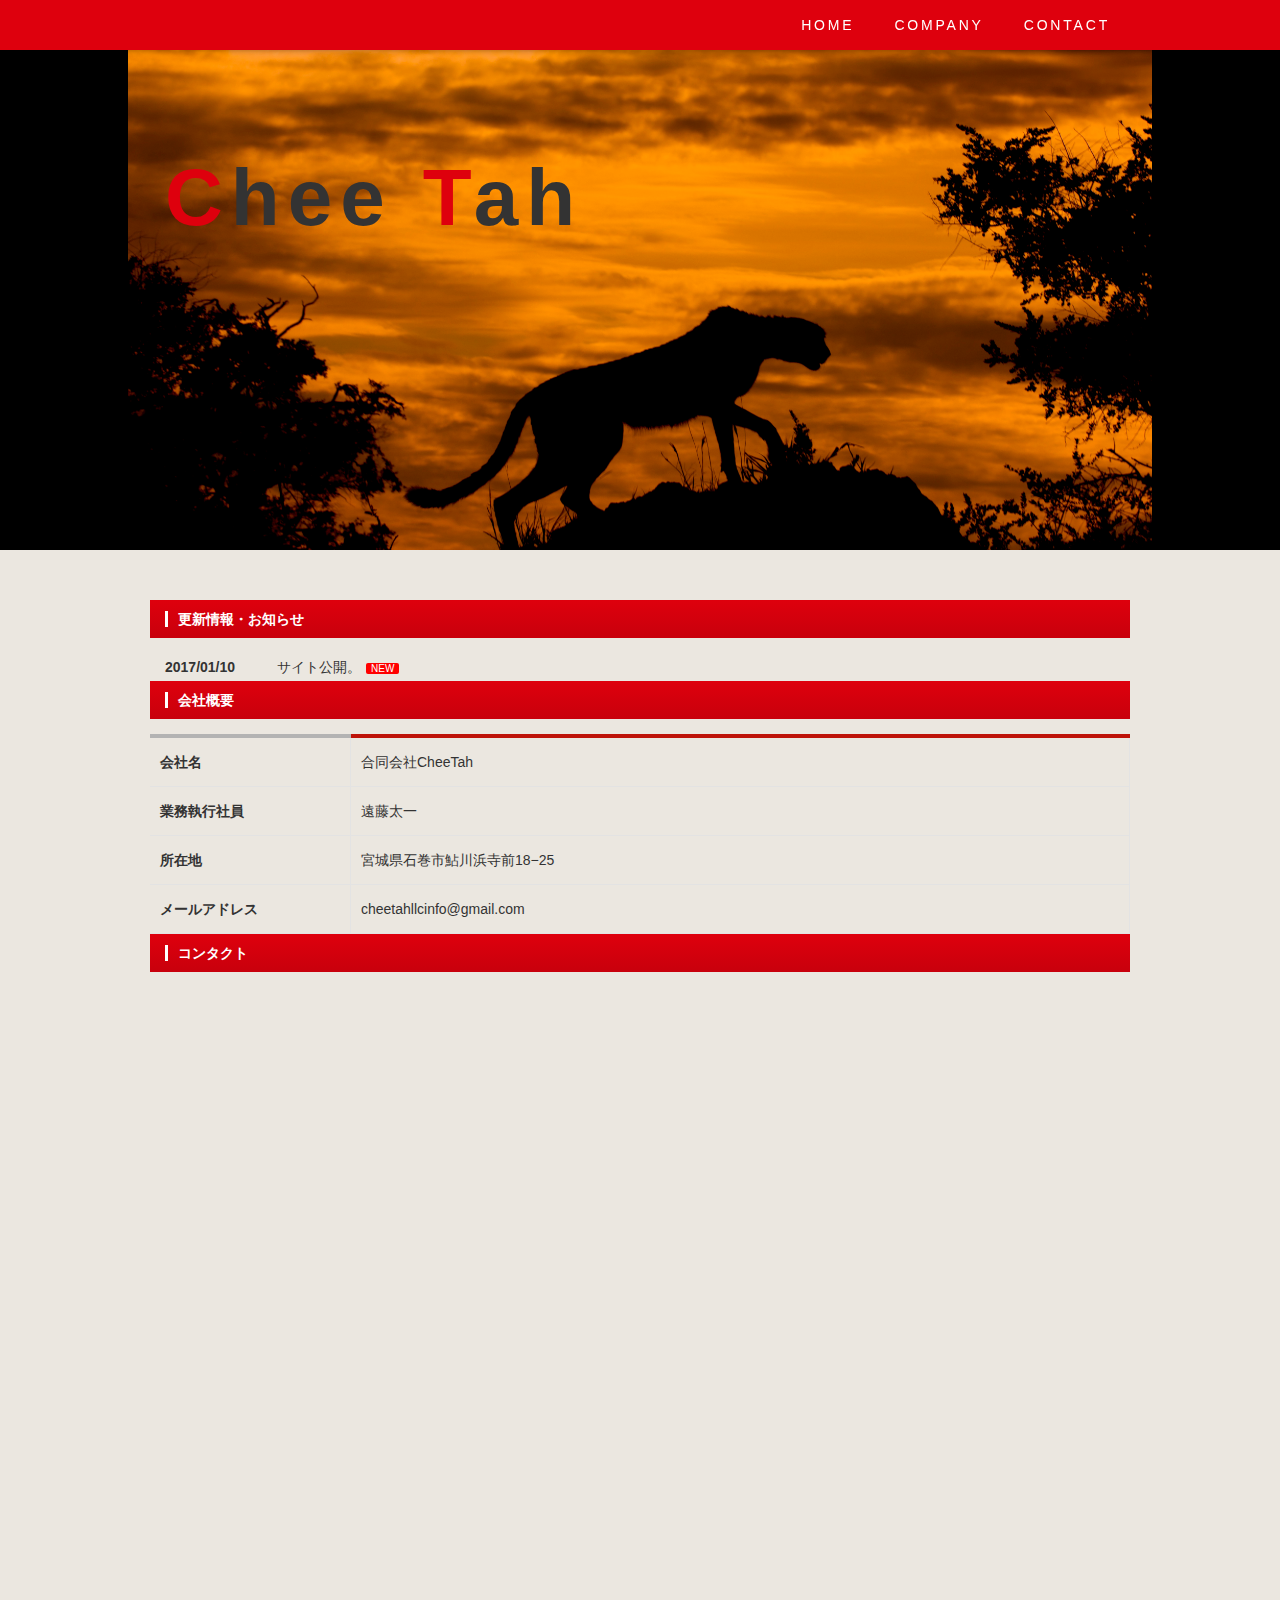
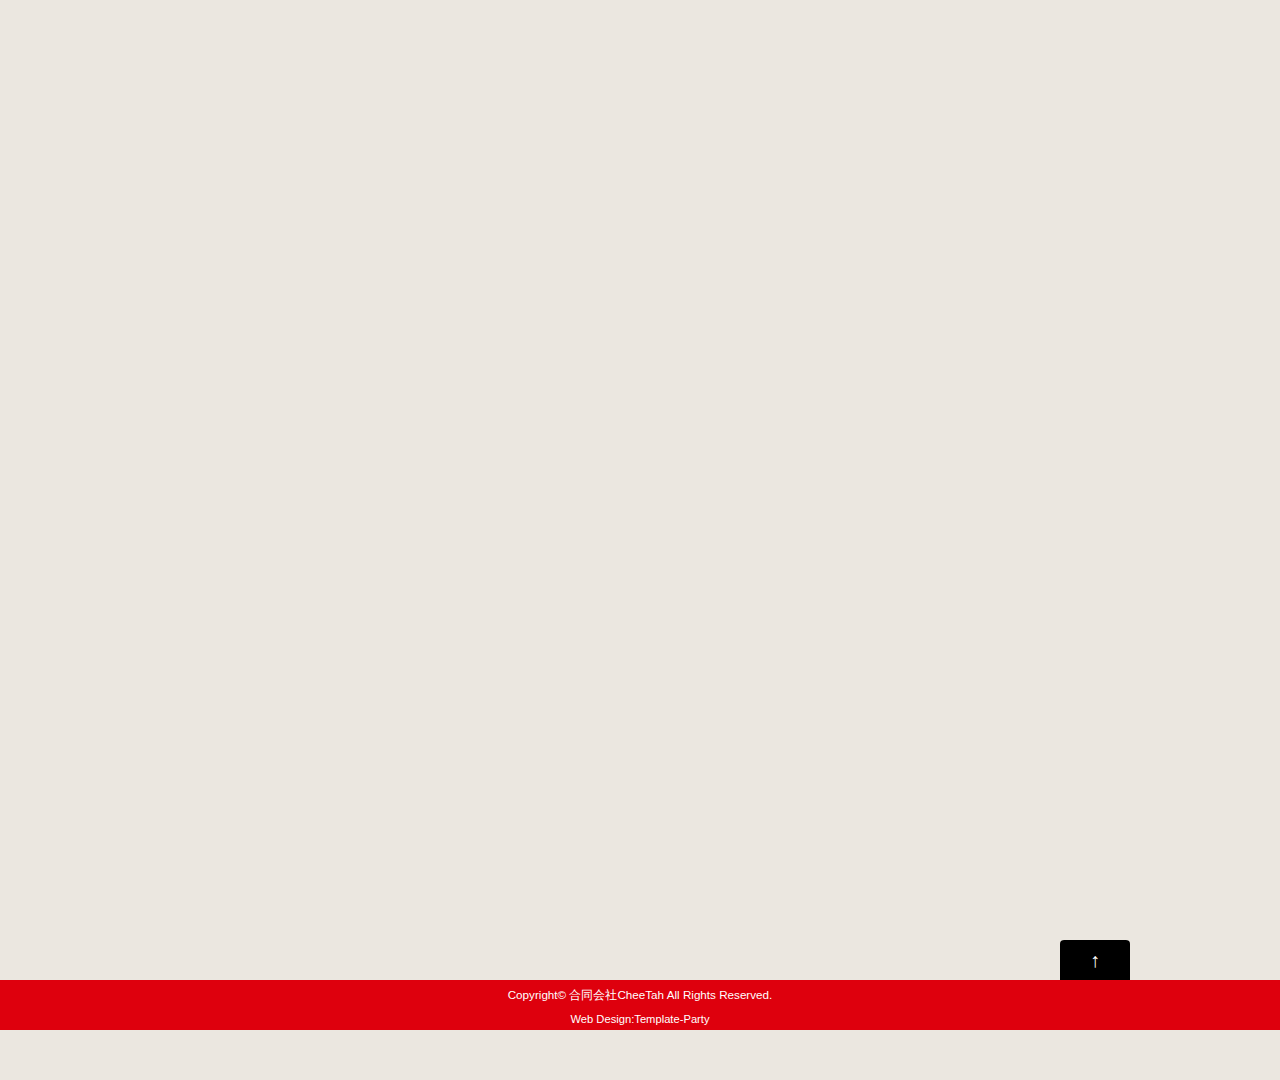
==== commit bcf4f954: "１ページ修正" ====
--- a/index.html
+++ b/index.html
@@ -33,24 +33,23 @@
 
 <header>
 <div class="inner">
-
 <!--PC用メニュー-->
 <nav id="menubar">
 <ul>
-<li><a href="./index.html">HOME</a></li>
-<li><a href="./company.html">COMPANY</a></li>
-<li><a href="./contact.html">CONTACT</a></li>
+<li><a href="#top">HOME</a></li>
+<li><a href="#company">COMPANY</a></li>
+<li><a href="#contact">CONTACT</a></li>
 </ul>
 </nav>
 <!--スマホ用メニュー-->
 <nav id="menubar-s">
 <ul>
-<li><a href="./index.html">HOME</a></li>
-<li><a href="./company.html">COMPANY</a></li>
-<li><a href="./contact.html">CONTACT</a></li>
+<li><a href="#">HOME</a></li>
+<li><a href="#company">COMPANY</a></li>
+<li><a href="#contact">CONTACT</a></li>
 </ul>
-    </nav>
-    </div>
+</nav>
+</div>
 </header>
 
 <div class="contents pt150">
@@ -80,7 +79,34 @@
 <dd>サイト公開。<span class="newicon">NEW</span></dd>
 </dl>
 </section>
+<div id="company">
+         
+    <h2>会社概要</h2>
+    <table id="company_data">
+        <tr>
+            <th class="cd_top" width="180">会社名</th>
+            <td class="cd_top">合同会社CheeTah</td>
+        </tr>
+        <tr>
+            <th class="cd_name">業務執行社員</th>
+            <td class="cd_name">遠藤太一</td>
+        </tr>
+        <tr>
+            <th class="cd_data">所在地</th>
+            <td class="cd_data">宮城県石巻市鮎川浜寺前18−25</td>
+        </tr>
+        <tr>
+            <th class="cd_mail">メールアドレス</th>
+            <td class="cd_mail">cheetahllcinfo@gmail.com</td>
+        </tr>
+    </table>
+</div>
 
+<div>
+    <h2 id="contact">コンタクト</h2>
+		<div class="iframe-form">
+<iframe id="form" src="https://docs.google.com/forms/d/e/1FAIpQLScCADHuF_qrKogo65eF59sUXB2JTS2idyj0vvr2tQiBnx6QCw/viewform?embedded=true&ttl=0" width="560" height="1000" frameborder="0" marginheight="0" marginwidth="0">読み込んでいます...</iframe></div>
+</div>
 <br><br><br><br><br><br>
 <br><br><br><br><br><br>
 <br><br><br><br><br><br>
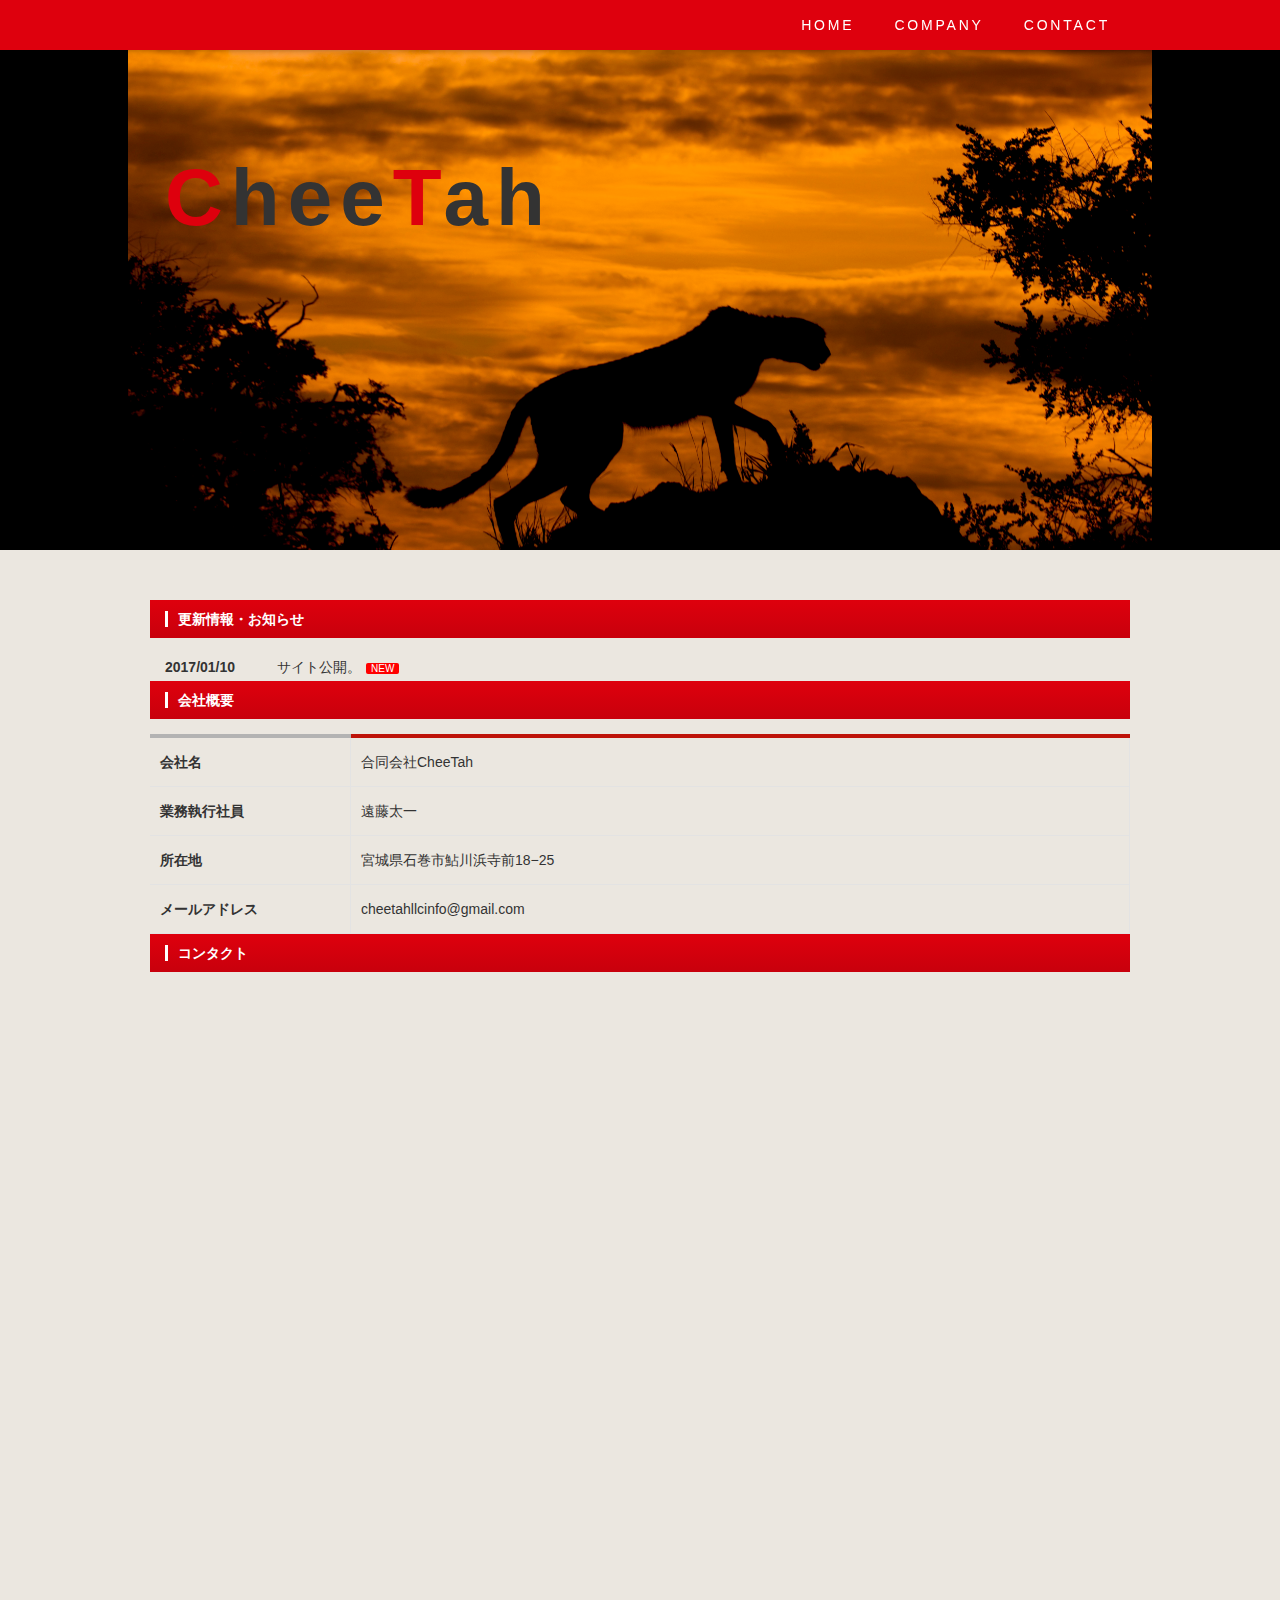
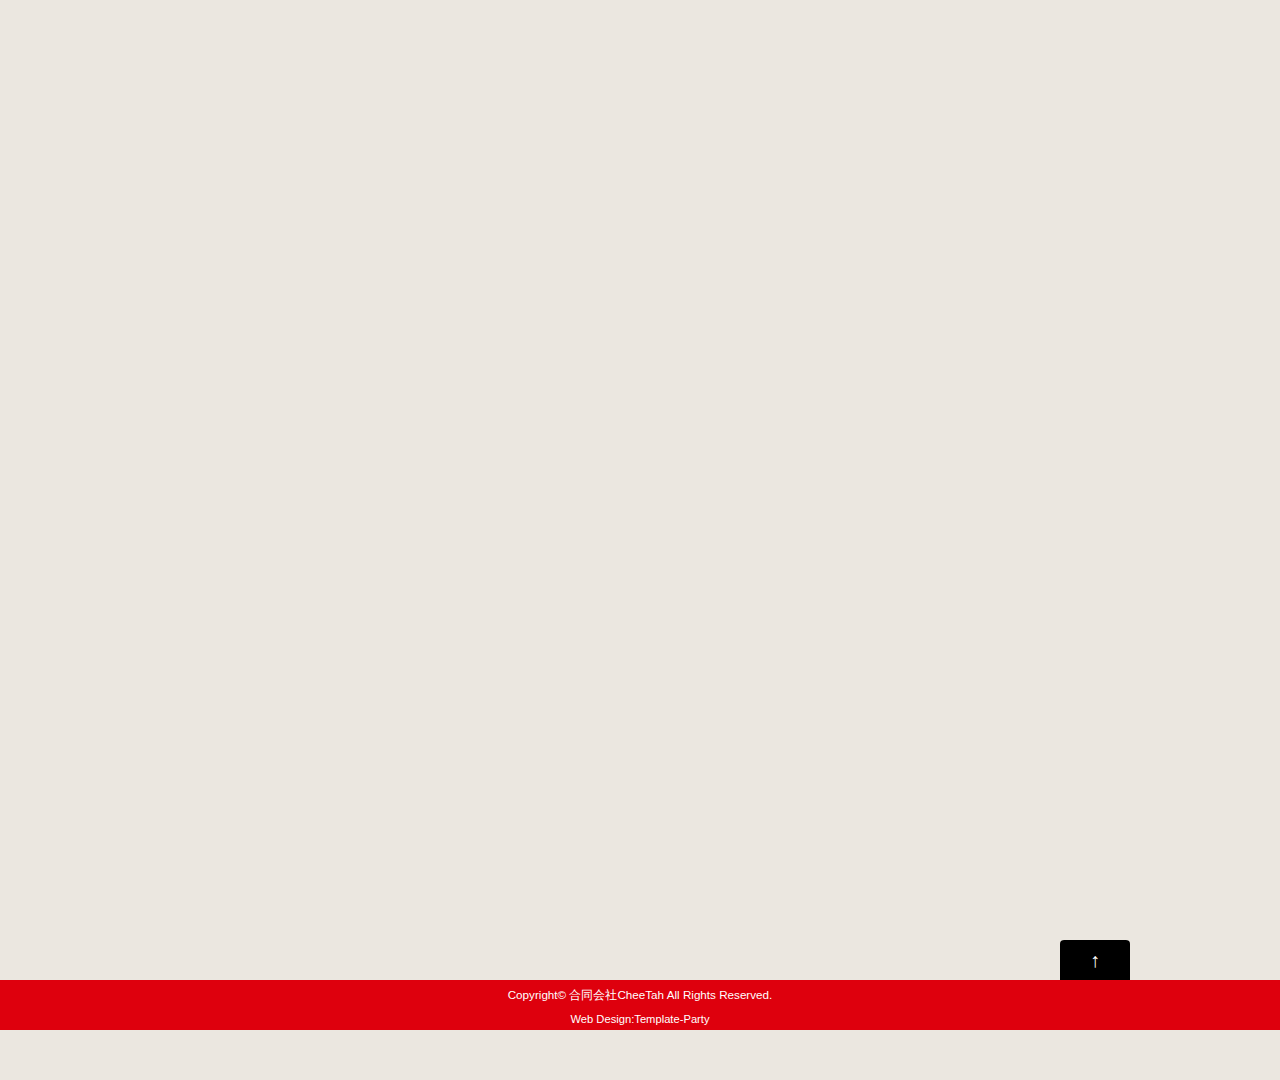
==== commit 1a63ae26: "Update index.html" ====
--- a/index.html
+++ b/index.html
@@ -6,11 +6,11 @@
 <title>合同会社CheeTah</title>
 <meta name="viewport" content="width=device-width, initial-scale=1">
 <meta name="description" content="合同会社CheeTah">
-<meta name="keywords" content="合同会社CheeTah,遠藤太一">
+<meta name="keywords" content="合同会社CheeTah">
 <link rel="stylesheet" href="css/style.css">
 <script type="text/javascript" src="js/openclose.js"></script>
 <script type="text/javascript" src="ddmenu_min.js"></script>
-<script type="text/javascript" src="http://ajax.googleapis.com/ajax/libs/jquery/1.9.1/jquery.min.js"></script>
+<script type="text/javascript" src="//ajax.googleapis.com/ajax/libs/jquery/1.9.1/jquery.min.js"></script>
 <script type="text/javascript">
 $(function(){
 	$('a[href^=#]').click(function(){
@@ -33,18 +33,19 @@
 
 <header>
 <div class="inner">
+
 <!--PC用メニュー-->
 <nav id="menubar">
 <ul>
-<li><a href="#top">HOME</a></li>
-<li><a href="#company">COMPANY</a></li>
-<li><a href="#contact">CONTACT</a></li>
+  <li><a href="#top">HOME</a></li>
+  <li><a href="#company">COMPANY</a></li>
+  <li><a href="#contact">CONTACT</a></li>
 </ul>
 </nav>
 <!--スマホ用メニュー-->
 <nav id="menubar-s">
 <ul>
-<li><a href="#">HOME</a></li>
+<li><a href="#top">HOME</a></li>
 <li><a href="#company">COMPANY</a></li>
 <li><a href="#contact">CONTACT</a></li>
 </ul>
@@ -58,8 +59,7 @@
 <section>
 
 <h1 class="type1">
-<span class="color1">C</span>hee
-<span class="color1">T</span>ah<br>
+<span class="color1">C</span>hee<span class="color1">T</span>ah<br>
 </h1>
 <br><br><br><br><br><br><br><br>
 </section>
@@ -101,7 +101,6 @@
         </tr>
     </table>
 </div>
-
 <div>
     <h2 id="contact">コンタクト</h2>
 		<div class="iframe-form">
@@ -130,4 +129,3 @@
 }
 </script>
 </body>
-</html>
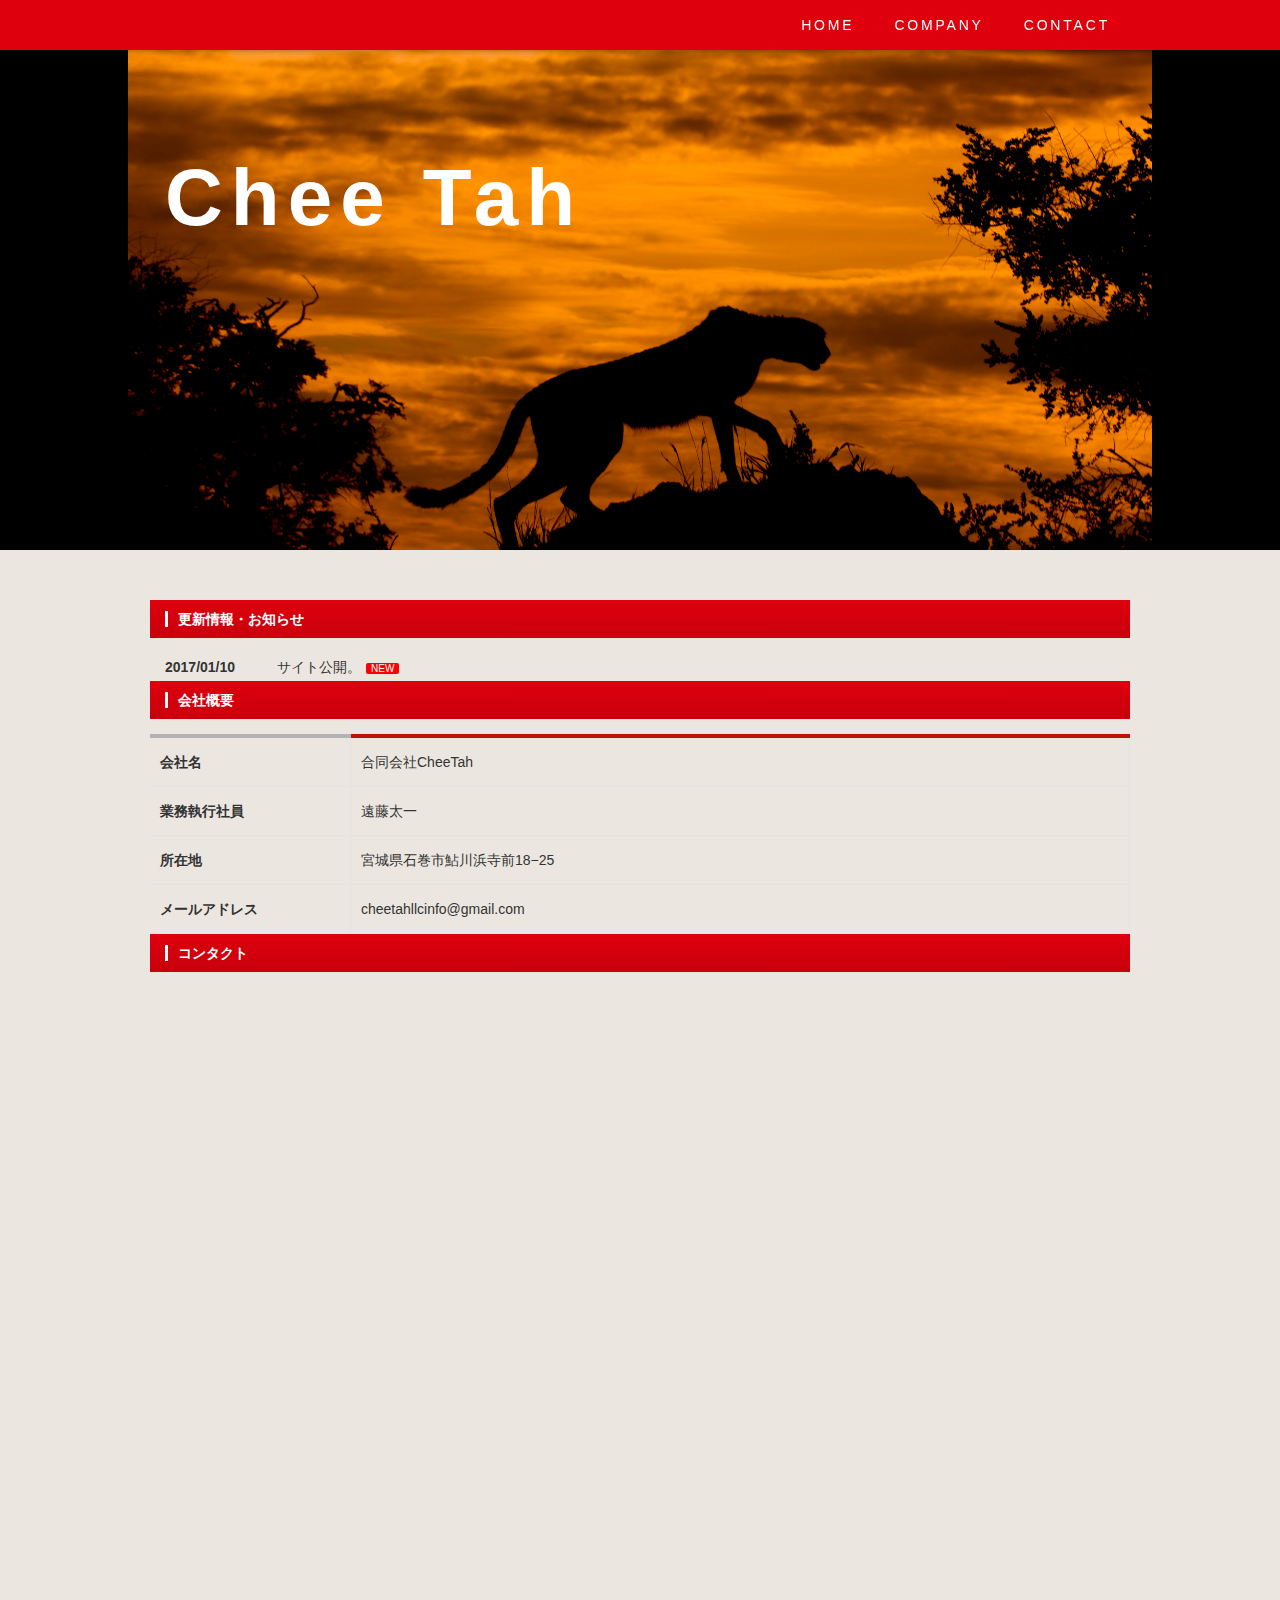
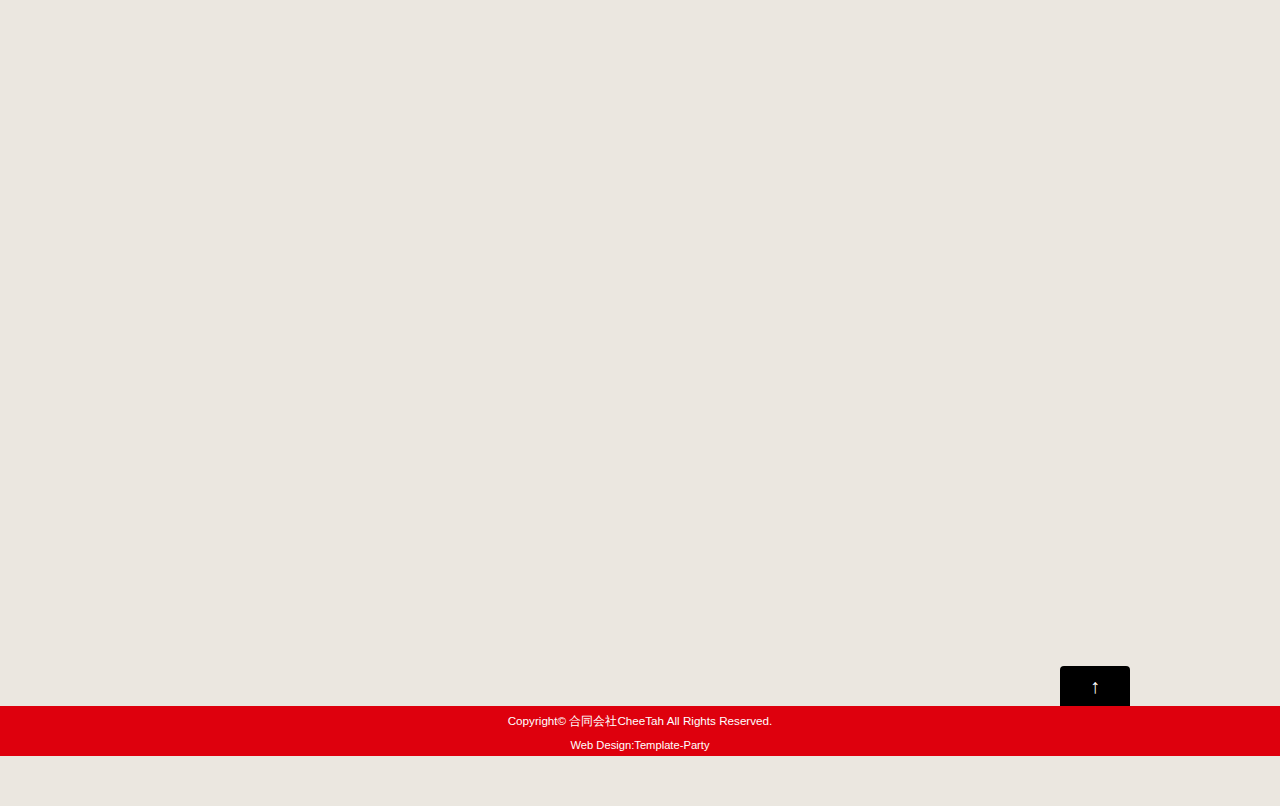
==== commit b6fb71c4: "color code plus" ====
--- a/index.html
+++ b/index.html
@@ -6,7 +6,7 @@
 <title>合同会社CheeTah</title>
 <meta name="viewport" content="width=device-width, initial-scale=1">
 <meta name="description" content="合同会社CheeTah">
-<meta name="keywords" content="合同会社CheeTah">
+<meta name="keywords" content="合同会社CheeTah,遠藤太一">
 <link rel="stylesheet" href="css/style.css">
 <script type="text/javascript" src="js/openclose.js"></script>
 <script type="text/javascript" src="ddmenu_min.js"></script>
@@ -59,7 +59,8 @@
 <section>
 
 <h1 class="type1">
-<span class="color1">C</span>hee<span class="color1">T</span>ah<br>
+<span class="color2">Chee
+Tah</span><br>
 </h1>
 <br><br><br><br><br><br><br><br>
 </section>
@@ -128,4 +129,4 @@
 	open_close("menubar_hdr", "menubar-s");
 }
 </script>
-</body>
+</body>--- a/css/style.css
+++ b/css/style.css
@@ -18,7 +18,7 @@
 }
 /*トップページの背景画像*/
 body#top {
-	background: #fff url(../images/mainimg_s.jpg) no-repeat right top;	/*古い端末用*/
+	background: #fff url(../images/cheetah.jpg) no-repeat right top;	/*古い端末用*/
 	/*background: #fff url(../images/mainimg_l.jpg) no-repeat right top/60%;	/*背景色、背景画像の読み込み、リピートしない、右上に配置、画面に対して60%のサイズで表示*/
     background: #000 url(../images/cheetah.jpg) no-repeat top/80%;
 }
@@ -782,8 +782,18 @@
 #form {
 	text-align: center;
 }
-.iframe-form {
-	width:100%;
-	height:100%;
-}
-
+div.iframe-form {
+position: relative;
+width: 100%;
+padding-top: 75%;
+}
+div.iframe-form iframe {
+position: absolute;
+top: 0;
+left: 0;
+width: 100%;
+}
+
+.color2 {
+color: #ffffff
+}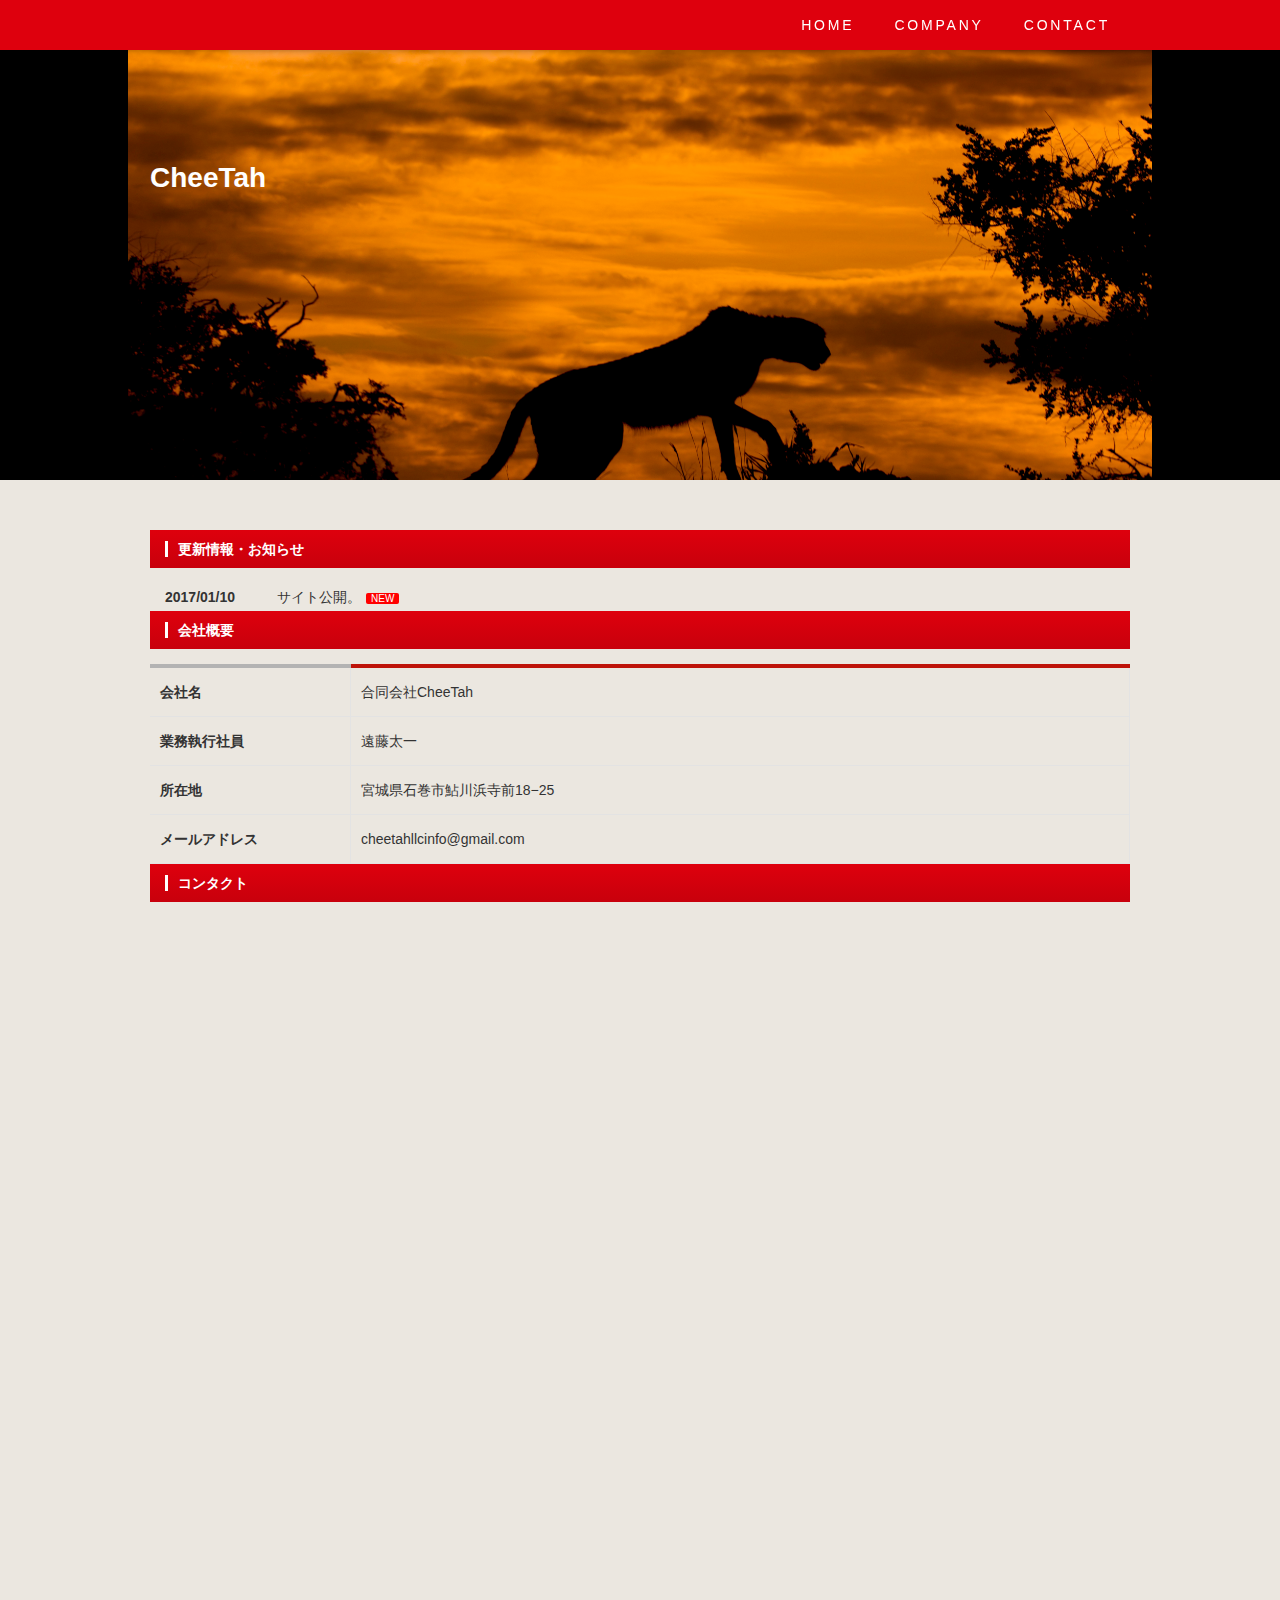
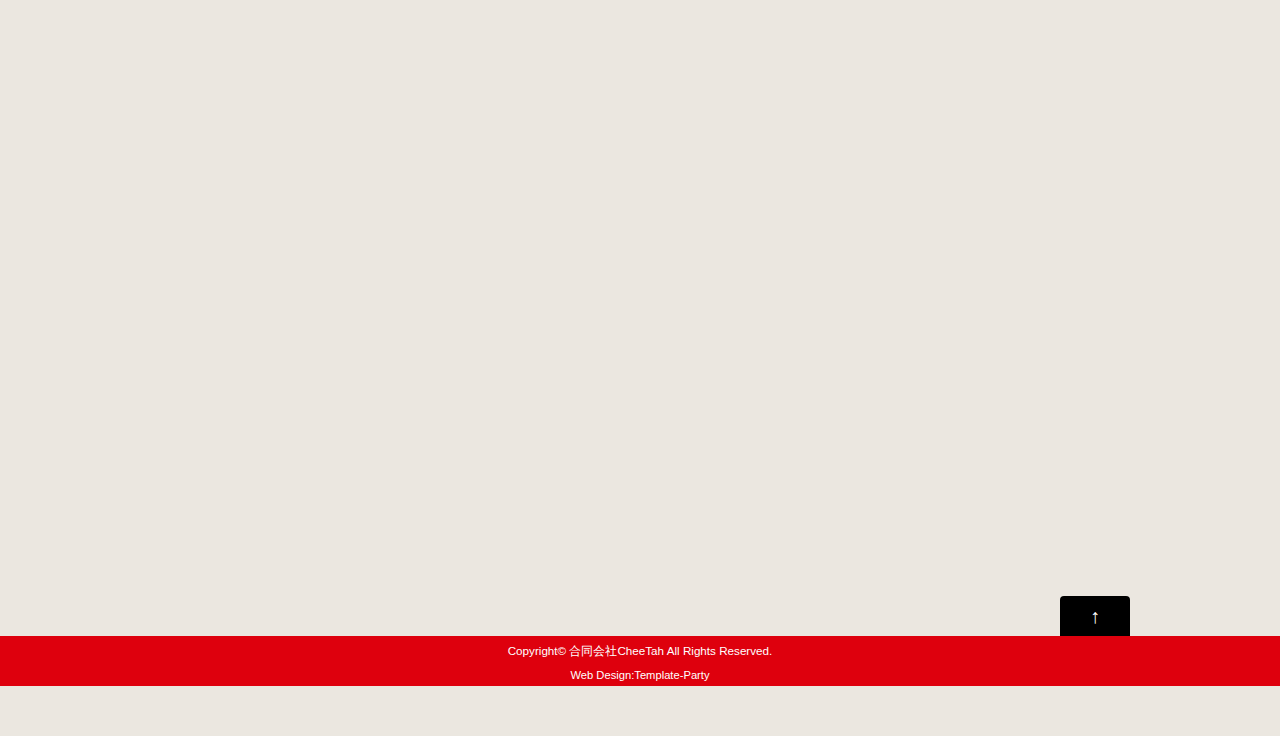
==== commit f9665ee6: "fix" ====
--- a/index.html
+++ b/index.html
@@ -58,9 +58,8 @@
 
 <section>
 
-<h1 class="type1">
-<span class="color2">Chee
-Tah</span><br>
+<h1 class="type2">
+<span class="color2">CheeTah</span><br>
 </h1>
 <br><br><br><br><br><br><br><br>
 </section>
